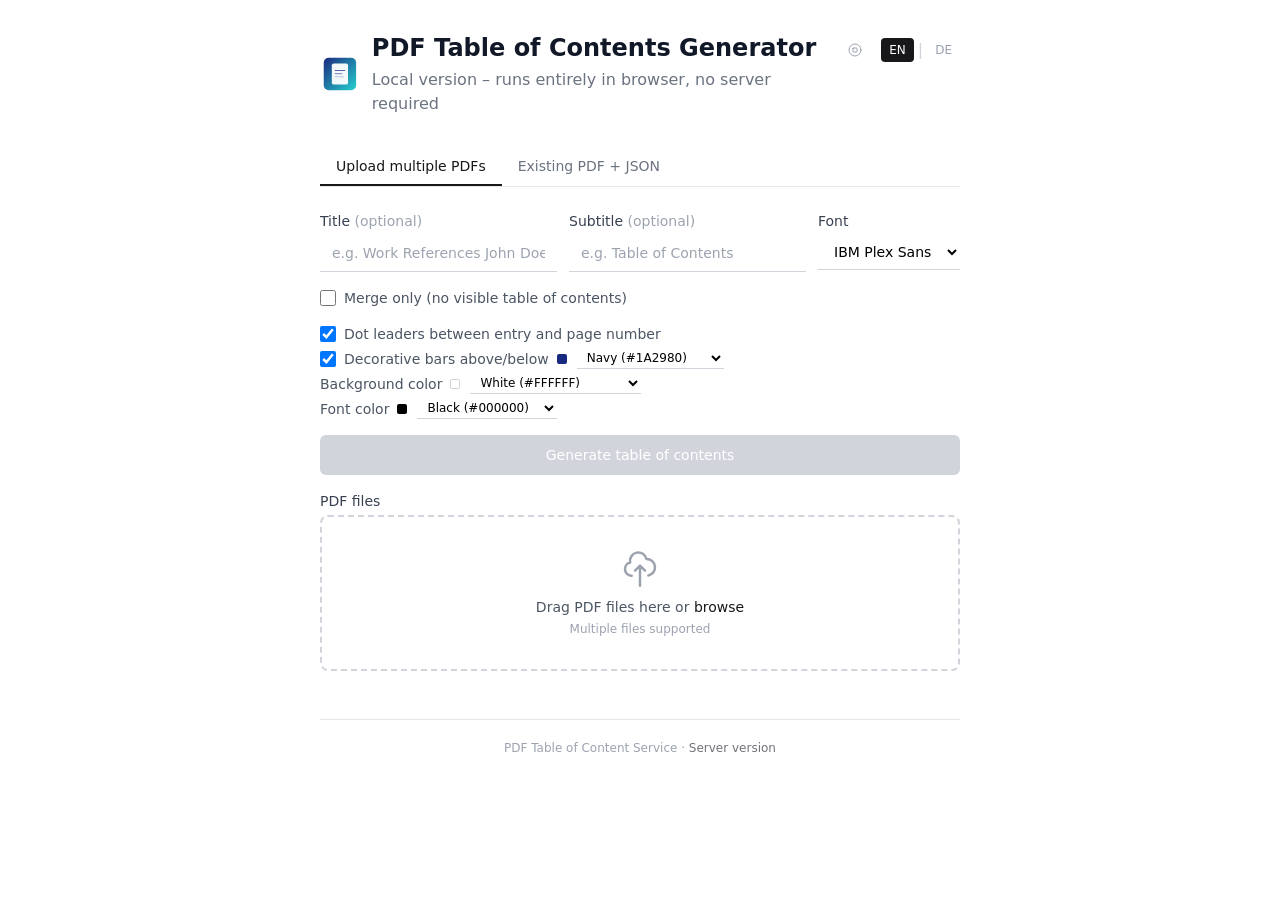
==== static/local.html @ e1a23276 "Initial commit: TOC Service Web service that generates clickable tables of contents for PDF collecti" ====
<!DOCTYPE html>
<html lang="en">
<head>
  <meta charset="UTF-8">
  <meta name="viewport" content="width=device-width, initial-scale=1.0">
  <title>PDF TOC Generator – Local</title>
  <link rel="icon" type="image/svg+xml" href="data:image/svg+xml,%3Csvg xmlns='http://www.w3.org/2000/svg' viewBox='0 0 512 512'%3E%3Cdefs%3E%3ClinearGradient id='bg' x1='0' y1='0' x2='1' y2='1'%3E%3Cstop offset='0' stop-color='%231A2980'/%3E%3Cstop offset='1' stop-color='%2326D0CE'/%3E%3C/linearGradient%3E%3C/defs%3E%3Crect x='48' y='48' width='416' height='416' rx='64' fill='url(%23bg)'/%3E%3Crect x='152' y='120' width='208' height='272' rx='24' fill='%23fff' opacity='.95'/%3E%3Crect x='188' y='204' width='136' height='14' rx='7' fill='%231A2980' opacity='.7'/%3E%3Crect x='188' y='244' width='100' height='14' rx='7' fill='%231A2980' opacity='.45'/%3E%3Crect x='188' y='284' width='120' height='14' rx='7' fill='%231A2980' opacity='.25'/%3E%3C/svg%3E">
  <script src="tailwindcss.js"></script>
  <script>
    tailwind.config = {
      safelist: [
        'bg-accent-600', 'text-accent-600', 'border-accent-600',
        'text-base-400', 'text-base-500', 'hover:text-base-600',
        'border-transparent',
      ],
      theme: {
        extend: {
          colors: {
            accent: {
              50:  'var(--c-accent-50)',
              100: 'var(--c-accent-100)',
              500: 'var(--c-accent-500)',
              600: 'var(--c-accent-600)',
              700: 'var(--c-accent-700)',
              800: 'var(--c-accent-800)',
            },
            base: {
              50:  'var(--c-base-50)',
              100: 'var(--c-base-100)',
              200: 'var(--c-base-200)',
              300: 'var(--c-base-300)',
              400: 'var(--c-base-400)',
              500: 'var(--c-base-500)',
              600: 'var(--c-base-600)',
              700: 'var(--c-base-700)',
              800: 'var(--c-base-800)',
              900: 'var(--c-base-900)',
            }
          }
        }
      }
    }
  </script>
  <style>
    :root {
      --c-accent-50:  #ecfdf5; --c-accent-100: #d1fae5;
      --c-accent-500: #10b981; --c-accent-600: #059669;
      --c-accent-700: #047857; --c-accent-800: #065f46;
      --c-base-50:  #fafafa; --c-base-100: #f4f4f5;
      --c-base-200: #e4e4e7; --c-base-300: #d4d4d8;
      --c-base-400: #a1a1aa; --c-base-500: #71717a;
      --c-base-600: #52525b; --c-base-700: #3f3f46;
      --c-base-800: #27272a; --c-base-900: #18181b;
    }
    .theme-mono {
      --c-accent-50:  #fafafa; --c-accent-100: #f4f4f5;
      --c-accent-500: #71717a; --c-accent-600: #18181b;
      --c-accent-700: #27272a; --c-accent-800: #18181b;
      --c-base-50:  #ffffff; --c-base-100: #fafafa;
      --c-base-200: #e5e7eb; --c-base-300: #d1d5db;
      --c-base-400: #9ca3af; --c-base-500: #6b7280;
      --c-base-600: #4b5563; --c-base-700: #374151;
      --c-base-800: #1f2937; --c-base-900: #111827;
    }
    html { overflow-y: scroll; }
    .drop-zone.drag-over { border-color: var(--c-accent-600); background-color: var(--c-accent-50); }
    .file-item { transition: background-color 0.15s; }
    .file-item.dragging { opacity: 0.4; }
    .file-item.drag-over-item { border-top: 2px solid var(--c-accent-600); }
    .drag-handle { cursor: grab; user-select: none; }
    .drag-handle:active { cursor: grabbing; }
    .sort-btn { transition: all 0.15s; }
    .color-preview { display: inline-block; width: 10px; height: 10px; border-radius: 2px; vertical-align: middle; margin-right: 4px; }
    .theme-mono input[type="text"], .theme-mono select {
      border-radius: 0 !important; border-top: none !important; border-left: none !important; border-right: none !important;
      border-bottom: 1px solid var(--c-base-300) !important; background: transparent !important;
    }
    .theme-mono input[type="text"]:focus, .theme-mono select:focus {
      border-bottom-color: var(--c-base-900) !important; box-shadow: none !important;
    }
  </style>
</head>
<body class="bg-base-50 min-h-screen">
  <div class="max-w-2xl mx-auto px-4 py-8">

    <!-- Header -->
    <div class="mb-8 flex justify-between items-start">
      <div class="flex items-center gap-3">
        <svg xmlns="http://www.w3.org/2000/svg" viewBox="0 0 512 512" class="h-10 w-10" role="img" aria-label="PDF TOC icon">
          <defs><linearGradient id="bg" x1="0" y1="0" x2="1" y2="1"><stop offset="0" stop-color="#1A2980"/><stop offset="1" stop-color="#26D0CE"/></linearGradient></defs>
          <rect x="48" y="48" width="416" height="416" rx="64" fill="url(#bg)"/>
          <rect x="152" y="120" width="208" height="272" rx="24" fill="#ffffff" opacity="0.95"/>
          <rect x="188" y="204" width="136" height="14" rx="7" fill="#1A2980" opacity="0.7"/>
          <rect x="188" y="244" width="100" height="14" rx="7" fill="#1A2980" opacity="0.45"/>
          <rect x="188" y="284" width="120" height="14" rx="7" fill="#1A2980" opacity="0.25"/>
        </svg>
        <div>
          <h1 class="text-2xl font-bold text-base-900" data-i18n="title"></h1>
          <p class="text-base-500 mt-1" data-i18n="localModeSubtitle"></p>
        </div>
      </div>
      <div class="flex items-center gap-3 mt-1">
        <button onclick="toggleTheme()" id="theme-toggle"
          class="p-1.5 rounded-md text-base-400 hover:text-base-600 hover:bg-base-100 transition-colors" title="Toggle theme">
          <svg id="theme-icon-emerald" class="h-4 w-4" fill="none" stroke="currentColor" viewBox="0 0 24 24" stroke-width="1.5">
            <path stroke-linecap="round" stroke-linejoin="round" d="M9.53 16.122a3 3 0 0 0-5.78 1.128 2.25 2.25 0 0 1-2.4 2.245 4.5 4.5 0 0 0 8.4-2.245c0-.399-.078-.78-.22-1.128Zm0 0a15.998 15.998 0 0 0 3.388-1.62m-5.043-.025a15.994 15.994 0 0 1 1.622-3.395m3.42 3.42a15.995 15.995 0 0 0 4.764-4.648l3.876-5.814a1.151 1.151 0 0 0-1.597-1.597L14.146 6.32a15.996 15.996 0 0 0-4.649 4.763m3.42 3.42a6.776 6.776 0 0 0-3.42-3.42"/>
          </svg>
          <svg id="theme-icon-mono" class="h-4 w-4 hidden" fill="none" stroke="currentColor" viewBox="0 0 24 24" stroke-width="1.5">
            <path stroke-linecap="round" stroke-linejoin="round" d="M21 12a9 9 0 1 1-18 0 9 9 0 0 1 18 0Z"/>
            <path stroke-linecap="round" stroke-linejoin="round" d="M9 9.563C9 9.252 9.252 9 9.563 9h4.874c.311 0 .563.252.563.563v4.874c0 .311-.252.563-.563.563H9.564A.562.562 0 0 1 9 14.437V9.564Z"/>
          </svg>
        </button>
        <div class="flex items-center gap-1">
          <button onclick="setLang('en')" id="lang-en" class="px-2 py-1 text-xs font-medium rounded transition-colors">EN</button>
          <span class="text-base-300">|</span>
          <button onclick="setLang('de')" id="lang-de" class="px-2 py-1 text-xs font-medium rounded transition-colors">DE</button>
        </div>
      </div>
    </div>

    <!-- Status / Result Area -->
    <div id="result-area" class="hidden mb-6">
      <div id="status-processing" class="hidden flex items-center gap-3 p-4 bg-accent-50 rounded-lg">
        <svg class="animate-spin h-5 w-5 text-accent-600" fill="none" viewBox="0 0 24 24">
          <circle class="opacity-25" cx="12" cy="12" r="10" stroke="currentColor" stroke-width="4"/>
          <path class="opacity-75" fill="currentColor" d="M4 12a8 8 0 018-8V0C5.373 0 0 5.373 0 12h4zm2 5.291A7.962 7.962 0 014 12H0c0 3.042 1.135 5.824 3 7.938l3-2.647z"/>
        </svg>
        <span class="text-sm text-accent-700" id="processing-text" data-i18n="statusProcessing"></span>
      </div>
      <div id="status-success" class="hidden p-4 bg-accent-50 rounded-lg">
        <div class="flex items-center gap-3">
          <svg class="h-5 w-5 text-accent-600" fill="none" stroke="currentColor" viewBox="0 0 24 24">
            <path stroke-linecap="round" stroke-linejoin="round" stroke-width="2" d="M5 13l4 4L19 7"/>
          </svg>
          <span id="success-text" class="text-sm text-accent-700"></span>
        </div>
        <a id="download-link" href="#" download
          class="mt-3 inline-flex items-center gap-2 px-4 py-2 bg-accent-600 text-white text-sm font-medium rounded-md hover:bg-accent-700 transition-colors">
          <svg class="h-4 w-4" fill="none" stroke="currentColor" viewBox="0 0 24 24">
            <path stroke-linecap="round" stroke-linejoin="round" stroke-width="2" d="M12 10v6m0 0l-3-3m3 3l3-3m2 8H7a2 2 0 01-2-2V5a2 2 0 012-2h5.586a1 1 0 01.707.293l5.414 5.414a1 1 0 01.293.707V19a2 2 0 01-2 2z"/>
          </svg>
          <span id="download-filename"></span>
        </a>
      </div>
      <div id="status-error" class="hidden p-4 bg-red-50 rounded-lg">
        <div class="flex items-center gap-3">
          <svg class="h-5 w-5 text-red-600" fill="none" stroke="currentColor" viewBox="0 0 24 24">
            <path stroke-linecap="round" stroke-linejoin="round" stroke-width="2" d="M6 18L18 6M6 6l12 12"/>
          </svg>
          <span id="error-text" class="text-sm text-red-700"></span>
        </div>
      </div>
    </div>

    <!-- Tabs -->
    <div class="flex border-b border-base-200 mb-6">
      <button id="tab-a" onclick="switchTab('a')"
        class="px-4 py-2 text-sm font-medium border-b-2 border-accent-600 text-accent-600"
        data-i18n="tabA"></button>
      <button id="tab-b" onclick="switchTab('b')"
        class="px-4 py-2 text-sm font-medium border-b-2 border-transparent text-base-500 hover:text-base-700"
        data-i18n="tabB"></button>
    </div>

    <!-- Modus A Panel -->
    <div id="panel-a">
      <div class="space-y-4">
        <div class="grid grid-cols-[1fr_1fr_auto] gap-3">
          <div>
            <label for="title-a" class="block text-sm font-medium text-base-700 mb-1">
              <span data-i18n="labelTitle"></span> <span class="text-base-400" data-i18n="labelOptional"></span>
            </label>
            <input type="text" id="title-a" data-i18n-placeholder="placeholderTitleA"
              class="w-full px-3 py-2 border border-base-300 rounded-md text-sm focus:ring-2 focus:ring-accent-500 focus:border-accent-500">
          </div>
          <div>
            <label for="subtitle-a" class="block text-sm font-medium text-base-700 mb-1">
              <span data-i18n="labelSubtitle"></span> <span class="text-base-400" data-i18n="labelOptional"></span>
            </label>
            <input type="text" id="subtitle-a" data-i18n-placeholder="placeholderSubtitle"
              class="w-full px-3 py-2 border border-base-300 rounded-md text-sm focus:ring-2 focus:ring-accent-500 focus:border-accent-500">
          </div>
          <div>
            <label for="font-a" class="block text-sm font-medium text-base-700 mb-1" data-i18n="labelFont"></label>
            <select id="font-a"
              class="w-full px-3 py-2 border border-base-300 rounded-md text-sm focus:ring-2 focus:ring-accent-500 focus:border-accent-500 bg-white">
              <option value="IBM Plex Sans">IBM Plex Sans</option>
              <option value="Inter">Inter</option>
              <option value="Roboto">Roboto</option>
            </select>
          </div>
        </div>

        <div class="flex flex-col gap-1 -mt-2">
          <label class="flex items-center gap-2 cursor-pointer select-none">
            <input type="checkbox" id="merge-only-a"
              class="h-4 w-4 rounded border-base-300 text-accent-600 focus:ring-accent-500"
              onchange="toggleMergeOnly()">
            <span class="text-sm text-base-600" data-i18n="labelMergeOnly"></span>
          </label>
        </div>

        <div id="toc-options-a" class="flex flex-col gap-1 -mt-2">
          <label class="flex items-center gap-2 cursor-pointer select-none">
            <input type="checkbox" id="dots-a" checked class="h-4 w-4 rounded border-base-300 text-accent-600 focus:ring-accent-500">
            <span class="text-sm text-base-600" data-i18n="labelDotLeaders"></span>
          </label>
          <div class="flex items-center gap-2">
            <label class="flex items-center gap-2 cursor-pointer select-none">
              <input type="checkbox" id="lines-a" checked class="h-4 w-4 rounded border-base-300 text-accent-600 focus:ring-accent-500" onchange="toggleColorPicker('a')">
              <span class="text-sm text-base-600" data-i18n="labelShowLines"></span>
            </label>
            <span id="color-picker-a" class="inline-flex items-center gap-1.5">
              <span id="color-dot-a" class="color-preview" style="background:#1A2980"></span>
              <select id="color-select-a" onchange="onColorSelectChange('a')" class="px-1.5 py-0.5 border border-base-300 rounded text-xs focus:ring-2 focus:ring-accent-500 focus:border-accent-500 bg-white"></select>
              <input type="text" id="color-custom-a" maxlength="7" placeholder="#FF5500" class="hidden w-20 px-2 py-0.5 border border-base-300 rounded text-xs font-mono focus:ring-2 focus:ring-accent-500 focus:border-accent-500" oninput="onCustomColorInput('a')">
            </span>
          </div>
          <div class="flex items-center gap-2">
            <span class="text-sm text-base-600" data-i18n="labelBgColor"></span>
            <span class="inline-flex items-center gap-1.5">
              <span id="bg-dot-a" class="color-preview" style="background:#FFFFFF; border: 1px solid #d4d4d8"></span>
              <select id="bg-select-a" onchange="onBgColorSelectChange('a')" class="px-1.5 py-0.5 border border-base-300 rounded text-xs focus:ring-2 focus:ring-accent-500 focus:border-accent-500 bg-white"></select>
              <input type="text" id="bg-custom-a" maxlength="7" placeholder="#F3F4F6" class="hidden w-20 px-2 py-0.5 border border-base-300 rounded text-xs font-mono focus:ring-2 focus:ring-accent-500 focus:border-accent-500" oninput="onBgCustomColorInput('a')">
            </span>
          </div>
          <div class="flex items-center gap-2">
            <span class="text-sm text-base-600" data-i18n="labelFontColor"></span>
            <span class="inline-flex items-center gap-1.5">
              <span id="fc-dot-a" class="color-preview" style="background:#000000"></span>
              <select id="fc-select-a" onchange="onFontColorSelectChange('a')" class="px-1.5 py-0.5 border border-base-300 rounded text-xs focus:ring-2 focus:ring-accent-500 focus:border-accent-500 bg-white"></select>
              <input type="text" id="fc-custom-a" maxlength="7" placeholder="#333333" class="hidden w-20 px-2 py-0.5 border border-base-300 rounded text-xs font-mono focus:ring-2 focus:ring-accent-500 focus:border-accent-500" oninput="onFontColorCustomInput('a')">
            </span>
          </div>
        </div>

        <button id="btn-generate-a" onclick="generateA()" disabled
          class="w-full py-2.5 px-4 bg-accent-600 text-white text-sm font-medium rounded-md hover:bg-accent-700 disabled:bg-base-300 disabled:cursor-not-allowed transition-colors"
          data-i18n="btnGenerate"></button>

        <div>
          <label class="block text-sm font-medium text-base-700 mb-1" data-i18n="labelPdfFiles"></label>
          <div id="dropzone-a"
            class="drop-zone border-2 border-dashed border-base-300 rounded-lg p-8 text-center cursor-pointer hover:border-base-400 transition-colors"
            onclick="document.getElementById('fileinput-a').click()">
            <svg class="mx-auto h-10 w-10 text-base-400 mb-2" fill="none" stroke="currentColor" viewBox="0 0 24 24">
              <path stroke-linecap="round" stroke-linejoin="round" stroke-width="1.5" d="M7 16a4 4 0 01-.88-7.903A5 5 0 1115.9 6L16 6a5 5 0 011 9.9M15 13l-3-3m0 0l-3 3m3-3v12"/>
            </svg>
            <p class="text-sm text-base-600" data-i18n-html="dropzoneText"></p>
            <p class="text-xs text-base-400 mt-1" data-i18n="dropzoneHint"></p>
          </div>
          <input type="file" id="fileinput-a" multiple accept=".pdf" class="hidden" onchange="handleFilesA(this.files)">
        </div>

        <div id="filelist-a" class="hidden">
          <div class="flex justify-between items-center mb-1">
            <span class="text-sm font-medium text-base-700" data-i18n="selectedFiles"></span>
            <div class="flex items-center gap-2">
              <span class="text-xs text-base-400" data-i18n="sortLabel"></span>
              <button onclick="sortFilesA('az')" class="sort-btn px-2 py-0.5 text-xs rounded border border-base-300 text-base-600 hover:bg-base-100 hover:border-base-400" data-i18n="sortAZ"></button>
              <button onclick="sortFilesA('za')" class="sort-btn px-2 py-0.5 text-xs rounded border border-base-300 text-base-600 hover:bg-base-100 hover:border-base-400" data-i18n="sortZA"></button>
              <span class="text-base-200">|</span>
              <button onclick="clearFilesA()" class="text-xs text-red-500 hover:text-red-700" data-i18n="removeAll"></button>
            </div>
          </div>
          <ul id="files-a" class="space-y-1"></ul>
          <p class="text-xs text-base-400 mt-1.5" id="drag-hint"></p>
        </div>
      </div>
    </div>

    <!-- Modus B Panel -->
    <div id="panel-b" class="hidden">
      <div class="space-y-4">
        <div class="grid grid-cols-[1fr_1fr_auto] gap-3">
          <div>
            <label for="title-b" class="block text-sm font-medium text-base-700 mb-1">
              <span data-i18n="labelTitle"></span> <span class="text-base-400" data-i18n="labelOptional"></span>
            </label>
            <input type="text" id="title-b" data-i18n-placeholder="placeholderTitleB"
              class="w-full px-3 py-2 border border-base-300 rounded-md text-sm focus:ring-2 focus:ring-accent-500 focus:border-accent-500">
          </div>
          <div>
            <label for="subtitle-b" class="block text-sm font-medium text-base-700 mb-1">
              <span data-i18n="labelSubtitle"></span> <span class="text-base-400" data-i18n="labelOptional"></span>
            </label>
            <input type="text" id="subtitle-b" data-i18n-placeholder="placeholderSubtitle"
              class="w-full px-3 py-2 border border-base-300 rounded-md text-sm focus:ring-2 focus:ring-accent-500 focus:border-accent-500">
          </div>
          <div>
            <label for="font-b" class="block text-sm font-medium text-base-700 mb-1" data-i18n="labelFont"></label>
            <select id="font-b"
              class="w-full px-3 py-2 border border-base-300 rounded-md text-sm focus:ring-2 focus:ring-accent-500 focus:border-accent-500 bg-white">
              <option value="IBM Plex Sans">IBM Plex Sans</option>
              <option value="Inter">Inter</option>
              <option value="Roboto">Roboto</option>
            </select>
          </div>
        </div>

        <div class="flex flex-col gap-1 -mt-2">
          <label class="flex items-center gap-2 cursor-pointer select-none">
            <input type="checkbox" id="dots-b" checked class="h-4 w-4 rounded border-base-300 text-accent-600 focus:ring-accent-500">
            <span class="text-sm text-base-600" data-i18n="labelDotLeaders"></span>
          </label>
          <div class="flex items-center gap-2">
            <label class="flex items-center gap-2 cursor-pointer select-none">
              <input type="checkbox" id="lines-b" checked class="h-4 w-4 rounded border-base-300 text-accent-600 focus:ring-accent-500" onchange="toggleColorPicker('b')">
              <span class="text-sm text-base-600" data-i18n="labelShowLines"></span>
            </label>
            <span id="color-picker-b" class="inline-flex items-center gap-1.5">
              <span id="color-dot-b" class="color-preview" style="background:#1A2980"></span>
              <select id="color-select-b" onchange="onColorSelectChange('b')" class="px-1.5 py-0.5 border border-base-300 rounded text-xs focus:ring-2 focus:ring-accent-500 focus:border-accent-500 bg-white"></select>
              <input type="text" id="color-custom-b" maxlength="7" placeholder="#FF5500" class="hidden w-20 px-2 py-0.5 border border-base-300 rounded text-xs font-mono focus:ring-2 focus:ring-accent-500 focus:border-accent-500" oninput="onCustomColorInput('b')">
            </span>
          </div>
          <div class="flex items-center gap-2">
            <span class="text-sm text-base-600" data-i18n="labelBgColor"></span>
            <span class="inline-flex items-center gap-1.5">
              <span id="bg-dot-b" class="color-preview" style="background:#FFFFFF; border: 1px solid #d4d4d8"></span>
              <select id="bg-select-b" onchange="onBgColorSelectChange('b')" class="px-1.5 py-0.5 border border-base-300 rounded text-xs focus:ring-2 focus:ring-accent-500 focus:border-accent-500 bg-white"></select>
              <input type="text" id="bg-custom-b" maxlength="7" placeholder="#F3F4F6" class="hidden w-20 px-2 py-0.5 border border-base-300 rounded text-xs font-mono focus:ring-2 focus:ring-accent-500 focus:border-accent-500" oninput="onBgCustomColorInput('b')">
            </span>
          </div>
          <div class="flex items-center gap-2">
            <span class="text-sm text-base-600" data-i18n="labelFontColor"></span>
            <span class="inline-flex items-center gap-1.5">
              <span id="fc-dot-b" class="color-preview" style="background:#000000"></span>
              <select id="fc-select-b" onchange="onFontColorSelectChange('b')" class="px-1.5 py-0.5 border border-base-300 rounded text-xs focus:ring-2 focus:ring-accent-500 focus:border-accent-500 bg-white"></select>
              <input type="text" id="fc-custom-b" maxlength="7" placeholder="#333333" class="hidden w-20 px-2 py-0.5 border border-base-300 rounded text-xs font-mono focus:ring-2 focus:ring-accent-500 focus:border-accent-500" oninput="onFontColorCustomInput('b')">
            </span>
          </div>
        </div>

        <div>
          <label class="block text-sm font-medium text-base-700 mb-1" data-i18n="labelPdfFile"></label>
          <div class="flex items-center gap-2">
            <input type="file" id="fileinput-pdf" accept=".pdf"
              class="block w-full text-sm text-base-500 file:mr-3 file:py-2 file:px-4 file:rounded-md file:border-0 file:text-sm file:font-medium file:bg-accent-50 file:text-accent-700 hover:file:bg-accent-100">
          </div>
          <p class="text-xs text-base-400 mt-1" data-i18n="pdfHint"></p>
        </div>

        <div>
          <label class="block text-sm font-medium text-base-700 mb-1" data-i18n="labelJsonFile"></label>
          <div class="flex items-center gap-2">
            <input type="file" id="fileinput-json" accept=".json"
              class="block w-full text-sm text-base-500 file:mr-3 file:py-2 file:px-4 file:rounded-md file:border-0 file:text-sm file:font-medium file:bg-accent-50 file:text-accent-700 hover:file:bg-accent-100">
          </div>
          <p class="text-xs text-base-400 mt-1">Format: [{"title": "...", "page": 1}, ...]</p>
        </div>

        <button id="btn-generate-b" onclick="generateB()"
          class="w-full py-2.5 px-4 bg-accent-600 text-white text-sm font-medium rounded-md hover:bg-accent-700 disabled:bg-base-300 disabled:cursor-not-allowed transition-colors"
          data-i18n="btnGenerate"></button>
      </div>
    </div>

    <!-- Footer -->
    <div class="mt-12 pt-4 border-t border-base-200 text-center text-xs text-base-400">
      <p class="mt-1">PDF Table of Content Service · <a href="index.html" class="text-accent-500 hover:text-accent-700 transition-colors" data-i18n="serverVersionLink"></a></p>
    </div>
  </div>

  <script src="fontkit.umd.min.js"></script>
  <script src="pdf-lib.min.js"></script>
  <script>
  // ══════════════════════════════════════════════════════════════════
  // i18n
  // ══════════════════════════════════════════════════════════════════

  const i18n = {
    de: {
      title: 'PDF Inhaltsverzeichnis Generator',
      localModeSubtitle: 'Lokale Version \u2013 l\u00e4uft komplett im Browser, kein Server n\u00f6tig',
      tabA: 'Mehrere PDFs hochladen',
      tabB: 'Bestehendes PDF + JSON',
      labelTitle: 'Titel',
      labelSubtitle: 'Untertitel',
      labelFont: 'Schrift',
      labelDotLeaders: 'Punkte zwischen Eintrag und Seitenzahl',
      labelShowLines: 'Dekorative Balken ober-/unterhalb',
      colorCustom: 'Eigene...',
      labelBgColor: 'Hintergrundfarbe',
      bgColorCustom: 'Eigene...',
      labelFontColor: 'Schriftfarbe',
      fontColorCustom: 'Eigene...',
      labelOptional: '(optional)',
      placeholderTitleA: 'z.B. Arbeitszeugnisse Christoph Graf',
      placeholderTitleB: 'z.B. Aus- und Weiterbildungen',
      placeholderSubtitle: 'z.B. Inhaltsverzeichnis',
      labelPdfFiles: 'PDF-Dateien',
      labelPdfFile: 'PDF-Datei',
      labelJsonFile: 'JSON-Datei',
      dropzoneText: 'PDF-Dateien hierher ziehen oder <span class="text-accent-600 font-medium">durchsuchen</span>',
      dropzoneHint: 'Mehrere Dateien m\u00f6glich',
      selectedFiles: 'Ausgew\u00e4hlte Dateien',
      removeAll: 'Alle entfernen',
      btnGenerate: 'Inhaltsverzeichnis generieren',
      btnGenerating: 'Wird generiert...',
      statusProcessing: 'PDF wird generiert...',
      statusSuccess: 'PDF erfolgreich generiert',
      errorUnknown: 'Unbekannter Fehler',
      errorSelectBoth: 'Bitte PDF- und JSON-Datei ausw\u00e4hlen.',
      pdfHint: 'Zusammengef\u00fcgtes PDF mit den Dokumenten',
      sortAZ: 'A \u2192 Z',
      sortZA: 'Z \u2192 A',
      sortLabel: 'Sortierung:',
      fallbackFilename: 'inhaltsverzeichnis.pdf',
      labelMergeOnly: 'Nur zusammenf\u00fchren (kein sichtbares Inhaltsverzeichnis)',
      btnMergeOnly: 'PDFs zusammenf\u00fchren',
      serverVersionLink: 'Server-Version',
      fontLoading: 'Schriftart wird geladen...',
      fontLoadError: 'Schriftart konnte nicht geladen werden, verwende Helvetica.',
      defaultTocLabel: 'Inhaltsverzeichnis',
      errorCorruptPdf: 'PDF konnte nicht gelesen werden (besch\u00e4digt oder verschl\u00fcsselt)',
      errorInvalidJson: 'Ung\u00fcltiges JSON',
      errorNoPdfs: 'Keine PDF-Dateien ausgew\u00e4hlt.',
      warnLargeFiles: 'Warnung: Die Gesamtgr\u00f6\u00dfe \u00fcberschreitet 200 MB. Die Verarbeitung kann langsam sein.',
    },
    en: {
      title: 'PDF Table of Contents Generator',
      localModeSubtitle: 'Local version \u2013 runs entirely in browser, no server required',
      tabA: 'Upload multiple PDFs',
      tabB: 'Existing PDF + JSON',
      labelTitle: 'Title',
      labelSubtitle: 'Subtitle',
      labelFont: 'Font',
      labelDotLeaders: 'Dot leaders between entry and page number',
      labelShowLines: 'Decorative bars above/below',
      colorCustom: 'Custom...',
      labelBgColor: 'Background color',
      bgColorCustom: 'Custom...',
      labelFontColor: 'Font color',
      fontColorCustom: 'Custom...',
      labelOptional: '(optional)',
      placeholderTitleA: 'e.g. Work References John Doe',
      placeholderTitleB: 'e.g. Education & Training',
      placeholderSubtitle: 'e.g. Table of Contents',
      labelPdfFiles: 'PDF files',
      labelPdfFile: 'PDF file',
      labelJsonFile: 'JSON file',
      dropzoneText: 'Drag PDF files here or <span class="text-accent-600 font-medium">browse</span>',
      dropzoneHint: 'Multiple files supported',
      selectedFiles: 'Selected files',
      removeAll: 'Remove all',
      btnGenerate: 'Generate table of contents',
      btnGenerating: 'Generating...',
      statusProcessing: 'Generating PDF...',
      statusSuccess: 'PDF generated successfully',
      errorUnknown: 'Unknown error',
      errorSelectBoth: 'Please select both a PDF and a JSON file.',
      pdfHint: 'Merged PDF containing the documents',
      sortAZ: 'A \u2192 Z',
      sortZA: 'Z \u2192 A',
      sortLabel: 'Sort:',
      fallbackFilename: 'table_of_contents.pdf',
      labelMergeOnly: 'Merge only (no visible table of contents)',
      btnMergeOnly: 'Merge PDFs',
      serverVersionLink: 'Server version',
      fontLoading: 'Loading font...',
      fontLoadError: 'Could not load font, using Helvetica fallback.',
      defaultTocLabel: 'Table of Contents',
      errorCorruptPdf: 'Could not read PDF (corrupt or encrypted)',
      errorInvalidJson: 'Invalid JSON',
      errorNoPdfs: 'No PDF files selected.',
      warnLargeFiles: 'Warning: Total size exceeds 200 MB. Processing may be slow.',
    },
  };

  let currentLang = localStorage.getItem('toc-lang') || 'en';

  function t(key) { return i18n[currentLang]?.[key] || i18n.en[key] || key; }

  function setLang(lang) {
    currentLang = lang;
    localStorage.setItem('toc-lang', lang);
    document.documentElement.lang = lang;
    applyTranslations();
    updateLangButtons();
    if (selectedFilesA.length > 0) renderFileListA();
    ['a', 'b'].forEach(tab => {
      const cs = document.getElementById(`color-select-${tab}`).querySelector('option[value="_custom"]');
      if (cs) cs.textContent = t('colorCustom');
      const bs = document.getElementById(`bg-select-${tab}`).querySelector('option[value="_custom"]');
      if (bs) bs.textContent = t('bgColorCustom');
      const fs = document.getElementById(`fc-select-${tab}`).querySelector('option[value="_custom"]');
      if (fs) fs.textContent = t('fontColorCustom');
    });
  }

  function applyTranslations() {
    document.querySelectorAll('[data-i18n]').forEach(el => { const k = el.getAttribute('data-i18n'); if (k) el.textContent = t(k); });
    document.querySelectorAll('[data-i18n-html]').forEach(el => { const k = el.getAttribute('data-i18n-html'); if (k) el.innerHTML = t(k); });
    document.querySelectorAll('[data-i18n-placeholder]').forEach(el => { const k = el.getAttribute('data-i18n-placeholder'); if (k) el.placeholder = t(k); });
    document.title = t('title') + ' \u2013 Local';
  }

  function updateLangButtons() {
    const btnDe = document.getElementById('lang-de'), btnEn = document.getElementById('lang-en');
    if (currentLang === 'de') {
      btnDe.classList.add('bg-accent-600', 'text-white'); btnDe.classList.remove('text-base-400', 'hover:text-base-600');
      btnEn.classList.remove('bg-accent-600', 'text-white'); btnEn.classList.add('text-base-400', 'hover:text-base-600');
    } else {
      btnEn.classList.add('bg-accent-600', 'text-white'); btnEn.classList.remove('text-base-400', 'hover:text-base-600');
      btnDe.classList.remove('bg-accent-600', 'text-white'); btnDe.classList.add('text-base-400', 'hover:text-base-600');
    }
  }

  // ══════════════════════════════════════════════════════════════════
  // State
  // ══════════════════════════════════════════════════════════════════

  let selectedFilesA = [];

  // ══════════════════════════════════════════════════════════════════
  // Color pickers (line / bg / font) — identical logic for both tabs
  // ══════════════════════════════════════════════════════════════════

  const PRESET_COLORS = [
    ['#1A2980','Navy'],['#000000','Black'],['#FFFFFF','White'],['#2563EB','Blue'],
    ['#0891B2','Teal'],['#059669','Green'],['#65A30D','Lime'],['#CA8A04','Gold'],
    ['#EA580C','Orange'],['#DC2626','Red'],['#9333EA','Purple'],['#E84466','Pink'],['#4B5563','Gray'],
  ];
  const DEFAULT_COLOR = '#1A2980';
  const selectedColors = { a: DEFAULT_COLOR, b: DEFAULT_COLOR };

  const BG_PRESET_COLORS = [
    ['#FFFFFF','White'],['#000000','Black'],['#F3F4F6','Light Gray'],['#FFFBEB','Cream'],
    ['#EFF6FF','Light Blue'],['#F0FDF4','Light Green'],['#FDF2F8','Light Pink'],
    ['#F5F3FF','Light Purple'],['#ECFDF5','Mint'],
  ];
  const DEFAULT_BG_COLOR = '#FFFFFF';
  const selectedBgColors = { a: DEFAULT_BG_COLOR, b: DEFAULT_BG_COLOR };

  const FONT_COLOR_PRESETS = [
    ['#000000','Black'],['#FFFFFF','White'],['#1A2980','Navy'],['#2563EB','Blue'],
    ['#0891B2','Teal'],['#059669','Green'],['#DC2626','Red'],['#9333EA','Purple'],['#4B5563','Gray'],
  ];
  const DEFAULT_FONT_COLOR = '#000000';
  const selectedFontColors = { a: DEFAULT_FONT_COLOR, b: DEFAULT_FONT_COLOR };

  function initColorDropdown(tab) {
    const s = document.getElementById(`color-select-${tab}`); s.innerHTML = '';
    for (const [hex, name] of PRESET_COLORS) { const o = document.createElement('option'); o.value = hex; o.textContent = `${name} (${hex})`; if (hex === DEFAULT_COLOR) o.selected = true; s.appendChild(o); }
    const c = document.createElement('option'); c.value = '_custom'; c.textContent = t('colorCustom'); s.appendChild(c);
  }
  function onColorSelectChange(tab) {
    const s = document.getElementById(`color-select-${tab}`), ci = document.getElementById(`color-custom-${tab}`), d = document.getElementById(`color-dot-${tab}`);
    if (s.value === '_custom') { ci.classList.remove('hidden'); ci.focus(); } else { ci.classList.add('hidden'); ci.value = ''; selectedColors[tab] = s.value; d.style.backgroundColor = s.value; }
  }
  function onCustomColorInput(tab) {
    let v = document.getElementById(`color-custom-${tab}`).value.trim(); if (!v.startsWith('#')) v = '#' + v;
    if (/^#[0-9A-Fa-f]{6}$/.test(v)) { selectedColors[tab] = v.toUpperCase(); document.getElementById(`color-dot-${tab}`).style.backgroundColor = v; }
  }
  function getSelectedColor(tab) { return selectedColors[tab]; }

  function initBgColorDropdown(tab) {
    const s = document.getElementById(`bg-select-${tab}`); s.innerHTML = '';
    for (const [hex, name] of BG_PRESET_COLORS) { const o = document.createElement('option'); o.value = hex; o.textContent = `${name} (${hex})`; if (hex === DEFAULT_BG_COLOR) o.selected = true; s.appendChild(o); }
    const c = document.createElement('option'); c.value = '_custom'; c.textContent = t('bgColorCustom'); s.appendChild(c);
  }
  function onBgColorSelectChange(tab) {
    const s = document.getElementById(`bg-select-${tab}`), ci = document.getElementById(`bg-custom-${tab}`), d = document.getElementById(`bg-dot-${tab}`);
    if (s.value === '_custom') { ci.classList.remove('hidden'); ci.focus(); } else { ci.classList.add('hidden'); ci.value = ''; selectedBgColors[tab] = s.value; d.style.backgroundColor = s.value; }
  }
  function onBgCustomColorInput(tab) {
    let v = document.getElementById(`bg-custom-${tab}`).value.trim(); if (!v.startsWith('#')) v = '#' + v;
    if (/^#[0-9A-Fa-f]{6}$/.test(v)) { selectedBgColors[tab] = v.toUpperCase(); document.getElementById(`bg-dot-${tab}`).style.backgroundColor = v; }
  }
  function getSelectedBgColor(tab) { return selectedBgColors[tab]; }

  function initFontColorDropdown(tab) {
    const s = document.getElementById(`fc-select-${tab}`); s.innerHTML = '';
    for (const [hex, name] of FONT_COLOR_PRESETS) { const o = document.createElement('option'); o.value = hex; o.textContent = `${name} (${hex})`; if (hex === DEFAULT_FONT_COLOR) o.selected = true; s.appendChild(o); }
    const c = document.createElement('option'); c.value = '_custom'; c.textContent = t('fontColorCustom'); s.appendChild(c);
  }
  function onFontColorSelectChange(tab) {
    const s = document.getElementById(`fc-select-${tab}`), ci = document.getElementById(`fc-custom-${tab}`), d = document.getElementById(`fc-dot-${tab}`);
    if (s.value === '_custom') { ci.classList.remove('hidden'); ci.focus(); } else { ci.classList.add('hidden'); ci.value = ''; selectedFontColors[tab] = s.value; d.style.backgroundColor = s.value; }
  }
  function onFontColorCustomInput(tab) {
    let v = document.getElementById(`fc-custom-${tab}`).value.trim(); if (!v.startsWith('#')) v = '#' + v;
    if (/^#[0-9A-Fa-f]{6}$/.test(v)) { selectedFontColors[tab] = v.toUpperCase(); document.getElementById(`fc-dot-${tab}`).style.backgroundColor = v; }
  }
  function getSelectedFontColor(tab) { return selectedFontColors[tab]; }

  function toggleMergeOnly() {
    const checked = document.getElementById('merge-only-a').checked;
    const opts = document.getElementById('toc-options-a'), btn = document.getElementById('btn-generate-a');
    if (checked) { opts.classList.add('opacity-40', 'pointer-events-none'); btn.textContent = t('btnMergeOnly'); }
    else { opts.classList.remove('opacity-40', 'pointer-events-none'); btn.textContent = t('btnGenerate'); }
  }
  function toggleColorPicker(tab) {
    const checked = document.getElementById(`lines-${tab}`).checked;
    document.getElementById(`color-picker-${tab}`).classList.toggle('hidden', !checked);
  }

  // ══════════════════════════════════════════════════════════════════
  // Tab Switching
  // ══════════════════════════════════════════════════════════════════

  function switchTab(tab) {
    const tA = document.getElementById('tab-a'), tB = document.getElementById('tab-b');
    const pA = document.getElementById('panel-a'), pB = document.getElementById('panel-b');
    if (tab === 'a') {
      tA.classList.add('border-accent-600','text-accent-600'); tA.classList.remove('border-transparent','text-base-500');
      tB.classList.remove('border-accent-600','text-accent-600'); tB.classList.add('border-transparent','text-base-500');
      pA.classList.remove('hidden'); pB.classList.add('hidden');
    } else {
      tB.classList.add('border-accent-600','text-accent-600'); tB.classList.remove('border-transparent','text-base-500');
      tA.classList.remove('border-accent-600','text-accent-600'); tA.classList.add('border-transparent','text-base-500');
      pB.classList.remove('hidden'); pA.classList.add('hidden');
    }
    hideResult();
  }

  // ══════════════════════════════════════════════════════════════════
  // Drag & Drop + File List (Mode A)
  // ══════════════════════════════════════════════════════════════════

  const dropzone = document.getElementById('dropzone-a');
  dropzone.addEventListener('dragover', e => { e.preventDefault(); dropzone.classList.add('drag-over'); });
  dropzone.addEventListener('dragleave', () => dropzone.classList.remove('drag-over'));
  dropzone.addEventListener('drop', e => {
    e.preventDefault(); dropzone.classList.remove('drag-over');
    const files = Array.from(e.dataTransfer.files).filter(f => f.name.toLowerCase().endsWith('.pdf'));
    if (files.length > 0) addFilesA(files);
  });

  function handleFilesA(fileList) { addFilesA(Array.from(fileList).filter(f => f.name.toLowerCase().endsWith('.pdf'))); }
  function addFilesA(files) { selectedFilesA = [...selectedFilesA, ...files]; renderFileListA(); }
  function removeFileA(i) { selectedFilesA.splice(i, 1); renderFileListA(); }
  function clearFilesA() { selectedFilesA = []; renderFileListA(); document.getElementById('fileinput-a').value = ''; }
  function sortFilesA(order) { selectedFilesA.sort((a, b) => { const na = a.name.toLowerCase(), nb = b.name.toLowerCase(); return order === 'az' ? na.localeCompare(nb) : nb.localeCompare(na); }); renderFileListA(); }
  function moveFileA(from, to) { if (to < 0 || to >= selectedFilesA.length) return; const [item] = selectedFilesA.splice(from, 1); selectedFilesA.splice(to, 0, item); renderFileListA(); }

  let dragFromIndex = null;

  function renderFileListA() {
    const list = document.getElementById('files-a'), container = document.getElementById('filelist-a');
    const btn = document.getElementById('btn-generate-a'), hint = document.getElementById('drag-hint');
    if (selectedFilesA.length === 0) { container.classList.add('hidden'); btn.disabled = true; return; }
    container.classList.remove('hidden'); btn.disabled = false;
    if (hint) hint.textContent = selectedFilesA.length > 1 ? (currentLang === 'de' ? '\u2195 Dateien per Drag & Drop oder Pfeile umsortieren' : '\u2195 Drag & drop or use arrows to reorder files') : '';
    list.innerHTML = selectedFilesA.map((f, i) => `
      <li class="file-item flex items-center px-2 py-1.5 bg-white rounded border border-base-200 text-sm gap-1"
          draggable="true" data-index="${i}"
          ondragstart="onDragStartFile(event,${i})" ondragover="onDragOverFile(event,${i})"
          ondragleave="onDragLeaveFile(event)" ondrop="onDropFile(event,${i})" ondragend="onDragEndFile(event)">
        <span class="drag-handle text-base-300 hover:text-base-500 px-1 text-base" title="Drag to reorder">\u2630</span>
        <span class="text-base-700 truncate flex-1 min-w-0">${escapeHtml(f.name)}</span>
        <div class="flex items-center gap-1 ml-1 flex-shrink-0">
          <span class="text-base-400 text-xs">${formatSize(f.size)}</span>
          <button onclick="moveFileA(${i},${i-1})" class="text-base-300 hover:text-base-600 text-xs px-0.5 ${i===0?'invisible':''}" title="Move up">\u25B2</button>
          <button onclick="moveFileA(${i},${i+1})" class="text-base-300 hover:text-base-600 text-xs px-0.5 ${i===selectedFilesA.length-1?'invisible':''}" title="Move down">\u25BC</button>
          <button onclick="removeFileA(${i})" class="text-base-400 hover:text-red-500 pl-1">&times;</button>
        </div>
      </li>`).join('');
  }

  function escapeHtml(s) { const d = document.createElement('div'); d.textContent = s; return d.innerHTML; }
  function onDragStartFile(e, i) { dragFromIndex = i; e.currentTarget.classList.add('dragging'); e.dataTransfer.effectAllowed = 'move'; e.dataTransfer.setData('text/plain', i); }
  function onDragOverFile(e, i) { e.preventDefault(); e.dataTransfer.dropEffect = 'move'; document.querySelectorAll('#files-a .file-item').forEach(el => el.classList.remove('drag-over-item')); if (dragFromIndex !== null && dragFromIndex !== i) e.currentTarget.classList.add('drag-over-item'); }
  function onDragLeaveFile(e) { e.currentTarget.classList.remove('drag-over-item'); }
  function onDropFile(e, to) { e.preventDefault(); e.currentTarget.classList.remove('drag-over-item'); if (dragFromIndex !== null && dragFromIndex !== to) moveFileA(dragFromIndex, to); dragFromIndex = null; }
  function onDragEndFile(e) { e.currentTarget.classList.remove('dragging'); document.querySelectorAll('#files-a .file-item').forEach(el => el.classList.remove('drag-over-item')); dragFromIndex = null; }
  function formatSize(b) { if (b < 1024) return b + ' B'; if (b < 1024*1024) return (b/1024).toFixed(0) + ' KB'; return (b/(1024*1024)).toFixed(1) + ' MB'; }

  // ══════════════════════════════════════════════════════════════════
  // Result display
  // ══════════════════════════════════════════════════════════════════

  function showProcessing(msg) {
    const area = document.getElementById('result-area'); area.classList.remove('hidden');
    document.getElementById('status-processing').classList.remove('hidden');
    document.getElementById('status-success').classList.add('hidden');
    document.getElementById('status-error').classList.add('hidden');
    if (msg) document.getElementById('processing-text').textContent = msg;
  }
  function showSuccess(blob, filename) {
    document.getElementById('status-processing').classList.add('hidden');
    document.getElementById('status-success').classList.remove('hidden');
    const url = URL.createObjectURL(blob);
    const link = document.getElementById('download-link');
    link.href = url; link.download = filename;
    document.getElementById('download-filename').textContent = filename;
    document.getElementById('success-text').textContent = `${t('statusSuccess')} (${formatSize(blob.size)})`;
  }
  function showError(msg) {
    document.getElementById('status-processing').classList.add('hidden');
    document.getElementById('status-error').classList.remove('hidden');
    document.getElementById('error-text').textContent = msg;
    document.getElementById('result-area').classList.remove('hidden');
  }
  function hideResult() { document.getElementById('result-area').classList.add('hidden'); }

  // ══════════════════════════════════════════════════════════════════
  // Theme
  // ══════════════════════════════════════════════════════════════════

  function toggleTheme() {
    const isMono = document.body.classList.toggle('theme-mono');
    localStorage.setItem('toc-theme', isMono ? 'mono' : 'emerald');
    updateThemeIcon();
  }
  function updateThemeIcon() {
    const m = document.body.classList.contains('theme-mono');
    document.getElementById('theme-icon-emerald').classList.toggle('hidden', m);
    document.getElementById('theme-icon-mono').classList.toggle('hidden', !m);
  }
  function applyStoredTheme() {
    if (localStorage.getItem('toc-theme') !== 'emerald') document.body.classList.add('theme-mono');
    updateThemeIcon();
  }

  // ══════════════════════════════════════════════════════════════════
  // Helper functions ported from toc_engine.go
  // ══════════════════════════════════════════════════════════════════

  const colorRe = /^#[0-9A-Fa-f]{6}$/;

  function validateColor(color) {
    color = (color || '').trim();
    if (!color.startsWith('#')) color = '#' + color;
    return colorRe.test(color) ? color.toUpperCase() : '#1A2980';
  }

  function cleanTitle(filename) {
    let name = filename.replace(/\.[^.]+$/, '');
    name = name.replace(/_/g, ' ').replace(/-/g, ' \u2013 ');
    name = name.replace(/^\d+[\s\-_.]+/, '');
    return name.trim();
  }

  const MAX_ENTRY_TITLE_LEN = 80;
  function truncateEntry(title) {
    if ([...title].length <= MAX_ENTRY_TITLE_LEN) return title;
    return [...title].slice(0, MAX_ENTRY_TITLE_LEN).join('') + '...';
  }

  const unsafeFilenameRe = /[<>:"/\\|?*]/g;
  function titleToFilename(title) {
    let name = title.replace(unsafeFilenameRe, '').trim();
    return name ? name + '.pdf' : 'ausgabe.pdf';
  }

  const lowercaseWords = new Set(['und','oder','f\u00fcr','von','mit','im','am','an']);
  function folderToTitle(folderName) {
    let title = folderName.replace(/_/g, ' ').replace(/-/g, ' ').replace(/\s+/g, ' ').trim();
    const words = title.split(/\s+/);
    if (words.length === 0) return 'Inhaltsverzeichnis';
    const result = words.map((w, i) => {
      if (i === 0 || !lowercaseWords.has(w.toLowerCase())) return capitalize(w);
      return w.toLowerCase();
    });
    title = result.join(' ');
    title = title.replace(/\bAus und\b/g, 'Aus- und');
    return title;
  }

  function capitalize(s) {
    if (!s) return s;
    return s.charAt(0).toUpperCase() + s.slice(1).toLowerCase();
  }

  function hexToRgb(hex) {
    hex = hex.replace('#', '');
    const r = parseInt(hex.substring(0, 2), 16) / 255;
    const g = parseInt(hex.substring(2, 4), 16) / 255;
    const b = parseInt(hex.substring(4, 6), 16) / 255;
    return PDFLib.rgb(r, g, b);
  }

  function lightenColor(hex, amount) {
    hex = hex.replace('#', '');
    let r = parseInt(hex.substring(0, 2), 16);
    let g = parseInt(hex.substring(2, 4), 16);
    let b = parseInt(hex.substring(4, 6), 16);
    r = Math.min(255, Math.round(r + (255 - r) * amount));
    g = Math.min(255, Math.round(g + (255 - g) * amount));
    b = Math.min(255, Math.round(b + (255 - b) * amount));
    return PDFLib.rgb(r / 255, g / 255, b / 255);
  }

  function coalesce(...vals) { for (const v of vals) if (v) return v; return ''; }

  // ══════════════════════════════════════════════════════════════════
  // Font loading
  // ══════════════════════════════════════════════════════════════════

  const FONT_URLS = {
    'IBM Plex Sans': {
      regular: '/fonts/IBMPlexSans/IBMPlexSans-Regular.otf',
      bold:    '/fonts/IBMPlexSans/IBMPlexSans-Bold.otf',
    },
    'Inter': {
      regular: '/fonts/Inter/Inter-Regular.otf',
      bold:    '/fonts/Inter/Inter-Bold.otf',
    },
    'Roboto': {
      regular: '/fonts/Roboto/Roboto-Regular.ttf',
      bold:    '/fonts/Roboto/Roboto-Bold.ttf',
    },
  };

  const fontCache = new Map();

  async function loadFontPair(fontName) {
    if (fontCache.has(fontName)) return fontCache.get(fontName);
    const urls = FONT_URLS[fontName];
    if (!urls) return null;
    try {
      const [regularBuf, boldBuf] = await Promise.all([
        fetch(urls.regular).then(r => { if (!r.ok) throw new Error(r.status); return r.arrayBuffer(); }),
        fetch(urls.bold).then(r => { if (!r.ok) throw new Error(r.status); return r.arrayBuffer(); }),
      ]);
      const pair = { regular: regularBuf, bold: boldBuf };
      fontCache.set(fontName, pair);
      return pair;
    } catch {
      return null;
    }
  }

  // ══════════════════════════════════════════════════════════════════
  // Bookmark extraction from source PDFs
  // ══════════════════════════════════════════════════════════════════

  function extractOutline(pdfDoc) {
    try {
      const catalog = pdfDoc.catalog;
      const outlinesRef = catalog.get(PDFLib.PDFName.of('Outlines'));
      if (!outlinesRef) return [];
      const outlines = pdfDoc.context.lookup(outlinesRef);
      if (!outlines) return [];

      const pages = pdfDoc.getPages();
      const pageRefs = pages.map((_, i) => pdfDoc.getPage(i).ref);
      const pageRefMap = new Map();
      pageRefs.forEach((ref, i) => pageRefMap.set(ref.toString(), i));

      function getPageIndex(dest) {
        if (!dest) return 0;
        let resolved = dest;
        if (dest instanceof PDFLib.PDFRef) {
          resolved = pdfDoc.context.lookup(dest);
        }
        if (resolved instanceof PDFLib.PDFArray) {
          const pageRef = resolved.get(0);
          if (pageRef instanceof PDFLib.PDFRef) {
            const key = pageRef.toString();
            if (pageRefMap.has(key)) return pageRefMap.get(key);
          }
        }
        return 0;
      }

      function readItems(firstRef) {
        const items = [];
        let ref = firstRef;
        const visited = new Set();
        while (ref) {
          const refKey = ref.toString();
          if (visited.has(refKey)) break;
          visited.add(refKey);
          const item = pdfDoc.context.lookup(ref);
          if (!item) break;

          let title = '';
          const titleObj = item.get(PDFLib.PDFName.of('Title'));
          if (titleObj) {
            const resolved = titleObj instanceof PDFLib.PDFRef ? pdfDoc.context.lookup(titleObj) : titleObj;
            if (resolved && typeof resolved.decodeText === 'function') title = resolved.decodeText();
            else if (resolved && typeof resolved.asString === 'function') title = resolved.asString();
          }

          let page = 0;
          const dest = item.get(PDFLib.PDFName.of('Dest'));
          if (dest) {
            const resolvedDest = dest instanceof PDFLib.PDFRef ? pdfDoc.context.lookup(dest) : dest;
            page = getPageIndex(resolvedDest);
          } else {
            const action = item.get(PDFLib.PDFName.of('A'));
            if (action) {
              const actionObj = action instanceof PDFLib.PDFRef ? pdfDoc.context.lookup(action) : action;
              if (actionObj) {
                const d = actionObj.get(PDFLib.PDFName.of('D'));
                if (d) {
                  const rd = d instanceof PDFLib.PDFRef ? pdfDoc.context.lookup(d) : d;
                  page = getPageIndex(rd);
                }
              }
            }
          }

          let children = [];
          const firstChild = item.get(PDFLib.PDFName.of('First'));
          if (firstChild) children = readItems(firstChild);

          items.push({ title, page, children });

          const next = item.get(PDFLib.PDFName.of('Next'));
          ref = next instanceof PDFLib.PDFRef ? next : null;
        }
        return items;
      }

      const firstRef = outlines.get(PDFLib.PDFName.of('First'));
      if (!firstRef) return [];
      return readItems(firstRef);
    } catch {
      return [];
    }
  }

  function distributeOutline(sourceOutline, entries) {
    if (!sourceOutline || sourceOutline.length === 0) return;
    function assign(items) {
      for (const item of items) {
        const bookmarkPage = item.page;
        for (let i = 0; i < entries.length; i++) {
          const start = entries[i].page - 1;
          const end = (i + 1 < entries.length) ? entries[i + 1].page - 1 : Infinity;
          if (bookmarkPage >= start && bookmarkPage < end) {
            if (!entries[i].sourceOutline) entries[i].sourceOutline = [];
            entries[i].sourceOutline.push({ title: item.title, page: bookmarkPage - start, children: [] });
            break;
          }
        }
        if (item.children && item.children.length > 0) assign(item.children);
      }
    }
    assign(sourceOutline);
  }

  // ══════════════════════════════════════════════════════════════════
  // TOC layout constants (from toc_engine.go)
  // ══════════════════════════════════════════════════════════════════

  const PAGE_WIDTH = 595.28;
  const PAGE_HEIGHT = 841.89;
  const TOP_MARGIN = 56.69;
  const BOTTOM_MARGIN = 56.69;
  const LEFT_MARGIN = 70.87;
  const RIGHT_MARGIN = 70.87;
  const RIGHT_EDGE = PAGE_WIDTH - RIGHT_MARGIN;
  const LINE_HEIGHT = 30.5;
  const LINK_SHIFT_UP = 6.0;
  const SECTION_LINE_HEIGHT = 2.83;

  const TITLE_BLOCK_OFFSETS = {
    'T_T_T': 126.3, 'T_T_F': 99.3, 'T_F_T': 82.3, 'T_F_F': 53.3,
    'F_T_T': 105.3, 'F_T_F': 78.3, 'F_F_T': 64.3, 'F_F_F': 37.3,
  };

  function computeTitleBlock(hasTitle, hasSubtitle, showLines) {
    const key = `${showLines?'T':'F'}_${hasTitle?'T':'F'}_${hasSubtitle?'T':'F'}`;
    return TITLE_BLOCK_OFFSETS[key] || 37.3;
  }

  // ══════════════════════════════════════════════════════════════════
  // Iterative TOC page count convergence
  // ══════════════════════════════════════════════════════════════════

  function calculateLayout(entries, opts) {
    const hasTitle = !!opts.title;
    const hasSubtitle = !!opts.subtitle;
    const titleBlock = computeTitleBlock(hasTitle, hasSubtitle, opts.showLines);
    const usableHeight = PAGE_HEIGHT - TOP_MARGIN - BOTTOM_MARGIN;

    // Entries per first page (with title block)
    const entriesFirstPage = Math.floor((usableHeight - titleBlock) / LINE_HEIGHT);
    // Entries per subsequent pages (no title block)
    const titleBlockSubsequent = computeTitleBlock(false, false, false);
    const entriesPerSubsequentPage = Math.floor((usableHeight - titleBlockSubsequent) / LINE_HEIGHT);

    let tocPagesGuess = 1;

    for (let iter = 0; iter < 5; iter++) {
      // Compute display page numbers based on guess
      if (opts.jsonMode) {
        for (let i = 0; i < entries.length; i++) {
          entries[i].displayPage = entries[i].page + tocPagesGuess;
          entries[i].finalPage = entries[i].page + tocPagesGuess;
        }
      } else {
        let currentPage = tocPagesGuess + 1;
        for (let i = 0; i < entries.length; i++) {
          entries[i].displayPage = currentPage;
          entries[i].finalPage = currentPage;
          currentPage += entries[i].pages;
        }
      }

      // How many TOC pages do we actually need?
      const n = entries.length;
      let actualPages;
      if (n <= entriesFirstPage) {
        actualPages = 1;
      } else {
        const remaining = n - entriesFirstPage;
        actualPages = 1 + Math.ceil(remaining / entriesPerSubsequentPage);
      }

      if (actualPages === tocPagesGuess) break;
      tocPagesGuess = actualPages;
    }

    return {
      tocPages: tocPagesGuess,
      entriesFirstPage,
      entriesPerSubsequentPage,
      titleBlock,
      titleBlockSubsequent,
    };
  }

  // ══════════════════════════════════════════════════════════════════
  // TOC page drawing with pdf-lib
  // ══════════════════════════════════════════════════════════════════

  async function createTocDocument(entries, opts, layout) {
    const { PDFDocument, StandardFonts, rgb } = PDFLib;
    const tocDoc = await PDFDocument.create();
    if (typeof fontkit !== 'undefined') tocDoc.registerFontkit(fontkit);

    // Load fonts
    let fontRegular, fontBold;
    const fontPair = await loadFontPair(opts.font);
    if (fontPair) {
      fontRegular = await tocDoc.embedFont(fontPair.regular);
      fontBold = await tocDoc.embedFont(fontPair.bold);
    } else {
      fontRegular = await tocDoc.embedFont(StandardFonts.Helvetica);
      fontBold = await tocDoc.embedFont(StandardFonts.HelveticaBold);
    }

    const bgColor = validateColor(opts.bgColor);
    const lineColor = validateColor(opts.lineColor);
    const fontColor = validateColor(opts.fontColor);
    const fontColorRgb = hexToRgb(fontColor);
    const lineColorRgb = hexToRgb(lineColor);
    const dotColor = rgb(140/255, 140/255, 140/255);

    const subtitleColor = (fontColor !== '#000000')
      ? lightenColor(fontColor, 0.3)
      : rgb(80/255, 80/255, 80/255);

    const { tocPages, entriesFirstPage, entriesPerSubsequentPage, titleBlock, titleBlockSubsequent } = layout;

    let entryIndex = 0;

    for (let pageNum = 0; pageNum < tocPages; pageNum++) {
      const page = tocDoc.addPage([PAGE_WIDTH, PAGE_HEIGHT]);
      const isFirstPage = pageNum === 0;
      const isLastPage = pageNum === tocPages - 1;
      const currentTitleBlock = isFirstPage ? titleBlock : titleBlockSubsequent;
      const entriesThisPage = isFirstPage ? entriesFirstPage : entriesPerSubsequentPage;

      // Background fill
      if (bgColor !== '#FFFFFF') {
        page.drawRectangle({
          x: 0, y: 0, width: PAGE_WIDTH, height: PAGE_HEIGHT,
          color: hexToRgb(bgColor),
        });
      }

      let yPos = PAGE_HEIGHT - TOP_MARGIN;

      // First page: top section line, title, subtitle
      if (isFirstPage) {
        // v(0.5cm) = ~14.17pt initial offset
        yPos -= 14.17;

        // Top section line
        if (opts.showLines) {
          page.drawRectangle({
            x: LEFT_MARGIN, y: yPos - SECTION_LINE_HEIGHT,
            width: RIGHT_EDGE - LEFT_MARGIN, height: SECTION_LINE_HEIGHT,
            color: lineColorRgb,
            borderWidth: 0,
          });
          yPos -= SECTION_LINE_HEIGHT;
        }

        // Title
        if (opts.title) {
          yPos -= 11.34; // v(0.4cm)
          const titleFontSize = 15.4; // 1.4em of 11pt
          page.drawText(opts.title, {
            x: LEFT_MARGIN, y: yPos - titleFontSize,
            size: titleFontSize, font: fontBold, color: fontColorRgb,
            maxWidth: RIGHT_EDGE - LEFT_MARGIN,
          });
          yPos -= titleFontSize + 2;
        }

        // Subtitle
        if (opts.subtitle) {
          yPos -= 4.25; // v(0.15cm)
          const subtitleFontSize = 12.1; // 1.1em of 11pt
          page.drawText(opts.subtitle, {
            x: LEFT_MARGIN, y: yPos - subtitleFontSize,
            size: subtitleFontSize, font: fontRegular, color: subtitleColor,
            maxWidth: RIGHT_EDGE - LEFT_MARGIN,
          });
          yPos -= subtitleFontSize + 2;
        }

        // v(0.8cm) = ~22.68pt spacing before entries
        yPos -= 22.68;
      } else {
        // Subsequent pages: small top spacing
        yPos -= 14.17;
      }

      // Draw entries
      const entryFontSize = 9;
      const startY = PAGE_HEIGHT - TOP_MARGIN - currentTitleBlock;

      for (let e = 0; e < entriesThisPage && entryIndex < entries.length; e++, entryIndex++) {
        const entry = entries[entryIndex];
        const displayTitle = truncateEntry(entry.title);
        const displayPage = String(entry.displayPage);

        const entryY = startY - e * LINE_HEIGHT;

        // Draw title text
        page.drawText(displayTitle, {
          x: LEFT_MARGIN, y: entryY,
          size: entryFontSize, font: fontRegular, color: fontColorRgb,
        });

        // Draw page number (right-aligned)
        const pageNumWidth = fontRegular.widthOfTextAtSize(displayPage, entryFontSize);
        page.drawText(displayPage, {
          x: RIGHT_EDGE - pageNumWidth, y: entryY,
          size: entryFontSize, font: fontRegular, color: fontColorRgb,
        });

        // Draw dot leaders
        if (opts.dotLeaders) {
          const titleWidth = fontRegular.widthOfTextAtSize(displayTitle, entryFontSize);
          const dotsStart = LEFT_MARGIN + titleWidth + 4;
          const dotsEnd = RIGHT_EDGE - pageNumWidth - 4;
          if (dotsEnd > dotsStart + 10) {
            const dotStr = ' .';
            const dotWidth = fontRegular.widthOfTextAtSize(dotStr, entryFontSize);
            let dots = '';
            let w = 0;
            while (w + dotWidth < dotsEnd - dotsStart) {
              dots += dotStr;
              w += dotWidth;
            }
            if (dots) {
              page.drawText(dots, {
                x: dotsStart, y: entryY,
                size: entryFontSize, font: fontRegular, color: dotColor,
              });
            }
          }
        }
      }

      // Bottom section line on last page
      if (isLastPage && opts.showLines) {
        // v(0.8cm) after entries, then line
        const bottomY = TOP_MARGIN + SECTION_LINE_HEIGHT + 5;
        page.drawRectangle({
          x: LEFT_MARGIN, y: bottomY - SECTION_LINE_HEIGHT,
          width: RIGHT_EDGE - LEFT_MARGIN, height: SECTION_LINE_HEIGHT,
          color: lineColorRgb,
          borderWidth: 0,
        });
      }
    }

    return { tocDoc, fontRegular, fontBold };
  }

  // ══════════════════════════════════════════════════════════════════
  // Link annotations on TOC pages
  // ══════════════════════════════════════════════════════════════════

  function addTocLinks(tocDoc, entries, layout, totalTocPages) {
    const { titleBlock, titleBlockSubsequent, entriesFirstPage, entriesPerSubsequentPage } = layout;
    const pages = tocDoc.getPages();

    for (let i = 0; i < entries.length; i++) {
      const isFirstPage = Math.floor(i < entriesFirstPage ? 0 : 1 + Math.floor((i - entriesFirstPage) / entriesPerSubsequentPage));
      let tocPageIdx, entryOnPage;

      if (i < entriesFirstPage) {
        tocPageIdx = 0;
        entryOnPage = i;
      } else {
        const rem = i - entriesFirstPage;
        tocPageIdx = 1 + Math.floor(rem / entriesPerSubsequentPage);
        entryOnPage = rem % entriesPerSubsequentPage;
      }

      if (tocPageIdx >= totalTocPages) continue;

      const currentTitleBlock = tocPageIdx === 0 ? titleBlock : titleBlockSubsequent;
      const yTop = PAGE_HEIGHT - TOP_MARGIN - currentTitleBlock - entryOnPage * LINE_HEIGHT + LINK_SHIFT_UP;
      const yBottom = yTop - LINE_HEIGHT + 6;

      const targetPageIndex = entries[i].finalPage - 1; // 0-based
      if (targetPageIndex < 0 || targetPageIndex >= pages.length) continue;
      const targetPageRef = pages[targetPageIndex].ref;

      const tocPage = pages[tocPageIdx];
      const context = tocDoc.context;

      const annot = context.obj({
        Type: 'Annot',
        Subtype: 'Link',
        Rect: [LEFT_MARGIN, yBottom, RIGHT_EDGE, yTop],
        Border: [0, 0, 0],
        Dest: [targetPageRef, 'Fit'],
      });
      const annotRef = context.register(annot);

      const pageDict = tocPage.node;
      let annots = pageDict.get(PDFLib.PDFName.of('Annots'));
      if (annots) {
        if (annots instanceof PDFLib.PDFRef) annots = context.lookup(annots);
        annots.push(annotRef);
      } else {
        pageDict.set(PDFLib.PDFName.of('Annots'), context.obj([annotRef]));
      }
    }
  }

  // ══════════════════════════════════════════════════════════════════
  // Bookmark / outline creation
  // ══════════════════════════════════════════════════════════════════

  function addBookmarks(pdfDoc, entries, tocTitle) {
    const context = pdfDoc.context;
    const pages = pdfDoc.getPages();
    if (pages.length === 0) return;

    const catalog = pdfDoc.catalog;

    // Build child outline items for TOC entries
    const childRefs = [];
    const childDicts = [];

    for (let i = 0; i < entries.length; i++) {
      const entry = entries[i];
      const pageIdx = Math.min(entry.finalPage - 1, pages.length - 1);
      if (pageIdx < 0) continue;

      const ref = context.nextRef();
      childRefs.push(ref);

      // Build sub-children from source outline
      let subChildRefs = [];
      let subChildDicts = [];
      if (entry.sourceOutline && entry.sourceOutline.length > 0) {
        for (let j = 0; j < entry.sourceOutline.length; j++) {
          const sub = entry.sourceOutline[j];
          const subPageIdx = Math.min(pageIdx + sub.page, pages.length - 1);
          const subRef = context.nextRef();
          subChildRefs.push(subRef);
          subChildDicts.push({ ref: subRef, title: sub.title, pageIdx: subPageIdx });
        }
      }

      childDicts.push({
        ref, title: entry.title, pageIdx, subChildRefs, subChildDicts
      });
    }

    // Create Outlines dict
    const outlinesRef = context.nextRef();
    const topRef = context.nextRef();

    // Assign top-level item
    const topDict = {
      Type: 'Outlines',
      First: topRef,
      Last: topRef,
      Count: 1 + childRefs.length,
    };
    context.assign(outlinesRef, context.obj(topDict));

    // Build top bookmark (TOC title → page 1)
    const topItemDict = {
      Title: PDFLib.PDFHexString.fromText(tocTitle),
      Parent: outlinesRef,
      Dest: [pages[0].ref, 'Fit'],
    };

    if (childRefs.length > 0) {
      topItemDict.First = childRefs[0];
      topItemDict.Last = childRefs[childRefs.length - 1];
      topItemDict.Count = childRefs.length;
    }

    context.assign(topRef, context.obj(topItemDict));

    // Build entry bookmarks linked list
    for (let i = 0; i < childDicts.length; i++) {
      const cd = childDicts[i];
      const d = {
        Title: PDFLib.PDFHexString.fromText(cd.title),
        Parent: topRef,
        Dest: [pages[cd.pageIdx].ref, 'Fit'],
      };
      if (i > 0) d.Prev = childRefs[i - 1];
      if (i < childDicts.length - 1) d.Next = childRefs[i + 1];

      // Sub-children
      if (cd.subChildRefs.length > 0) {
        d.First = cd.subChildRefs[0];
        d.Last = cd.subChildRefs[cd.subChildRefs.length - 1];
        d.Count = cd.subChildRefs.length;

        for (let j = 0; j < cd.subChildDicts.length; j++) {
          const sc = cd.subChildDicts[j];
          const sd = {
            Title: PDFLib.PDFHexString.fromText(sc.title),
            Parent: cd.ref,
            Dest: [pages[Math.max(0, sc.pageIdx)].ref, 'Fit'],
          };
          if (j > 0) sd.Prev = cd.subChildRefs[j - 1];
          if (j < cd.subChildDicts.length - 1) sd.Next = cd.subChildRefs[j + 1];
          context.assign(cd.subChildRefs[j], context.obj(sd));
        }
      }

      context.assign(cd.ref, context.obj(d));
    }

    catalog.set(PDFLib.PDFName.of('Outlines'), outlinesRef);
  }

  // ══════════════════════════════════════════════════════════════════
  // JSON entry parsing (Mode B) — port of loadJSONEntries
  // ══════════════════════════════════════════════════════════════════

  function loadJSONEntries(jsonData, totalPages) {
    if (!Array.isArray(jsonData) || jsonData.length === 0) {
      throw new Error(currentLang === 'de' ? 'JSON muss eine nicht-leere Liste sein.' : 'JSON must be a non-empty array.');
    }

    const entries = [];
    for (let i = 0; i < jsonData.length; i++) {
      const item = jsonData[i];
      if (typeof item !== 'object' || item === null) {
        throw new Error(currentLang === 'de' ? `Eintrag ${i+1} ist ung\u00fcltig.` : `Entry ${i+1} is invalid.`);
      }
      if (!('title' in item) || !('page' in item)) {
        throw new Error(currentLang === 'de' ? `Eintrag ${i+1} braucht die Felder 'title' und 'page'.` : `Entry ${i+1} requires 'title' and 'page' fields.`);
      }
      if (typeof item.title !== 'string') {
        throw new Error(currentLang === 'de' ? `Eintrag ${i+1}: 'title' muss ein String sein.` : `Entry ${i+1}: 'title' must be a string.`);
      }
      const page = Number(item.page);
      if (!Number.isInteger(page)) {
        throw new Error(currentLang === 'de' ? `Eintrag ${i+1}: 'page' muss eine Ganzzahl sein.` : `Entry ${i+1}: 'page' must be an integer.`);
      }
      if (page < 1 || page > totalPages) {
        throw new Error(currentLang === 'de'
          ? `Eintrag ${i+1}: Seite ${page} liegt au\u00dferhalb des PDFs (1\u2013${totalPages}).`
          : `Entry ${i+1}: Page ${page} is out of range (1\u2013${totalPages}).`);
      }

      let pages;
      if ('pages' in item && item.pages !== undefined) {
        pages = Number(item.pages);
        if (!Number.isInteger(pages)) {
          throw new Error(currentLang === 'de' ? `Eintrag ${i+1}: 'pages' muss eine Ganzzahl sein.` : `Entry ${i+1}: 'pages' must be an integer.`);
        }
      } else if (i + 1 < jsonData.length) {
        pages = Number(jsonData[i + 1].page) - page;
      } else {
        pages = totalPages - page + 1;
      }

      entries.push({ title: item.title, page, pages, finalPage: 0, displayPage: 0, sourceOutline: [] });
    }
    return entries;
  }

  // ══════════════════════════════════════════════════════════════════
  // Read file as ArrayBuffer
  // ══════════════════════════════════════════════════════════════════

  function readFileAsArrayBuffer(file) {
    return new Promise((resolve, reject) => {
      const reader = new FileReader();
      reader.onload = () => resolve(reader.result);
      reader.onerror = () => reject(reader.error);
      reader.readAsArrayBuffer(file);
    });
  }

  function readFileAsText(file) {
    return new Promise((resolve, reject) => {
      const reader = new FileReader();
      reader.onload = () => resolve(reader.result);
      reader.onerror = () => reject(reader.error);
      reader.readAsText(file);
    });
  }

  // ══════════════════════════════════════════════════════════════════
  // Generate Mode A (folder mode)
  // ══════════════════════════════════════════════════════════════════

  async function generateA() {
    if (selectedFilesA.length === 0) return;

    const btn = document.getElementById('btn-generate-a');
    const isMergeOnly = document.getElementById('merge-only-a').checked;
    btn.disabled = true;
    btn.textContent = t('btnGenerating');
    showProcessing(t('statusProcessing'));

    try {
      // Check total size
      const totalSize = selectedFilesA.reduce((sum, f) => sum + f.size, 0);
      if (totalSize > 200 * 1024 * 1024) {
        showProcessing(t('warnLargeFiles'));
      }

      const title = document.getElementById('title-a').value.trim();
      const subtitle = document.getElementById('subtitle-a').value.trim();
      const font = document.getElementById('font-a').value;
      const dotLeaders = document.getElementById('dots-a').checked;
      const showLines = document.getElementById('lines-a').checked;
      const lineColor = showLines ? getSelectedColor('a') : '#1A2980';
      const bgColor = getSelectedBgColor('a');
      const fontColor = getSelectedFontColor('a');

      // Read all PDFs
      showProcessing(currentLang === 'de' ? 'PDFs werden geladen...' : 'Loading PDFs...');
      const pdfBuffers = [];
      const pdfDocs = [];
      const entries = [];

      for (let i = 0; i < selectedFilesA.length; i++) {
        const file = selectedFilesA[i];
        const buf = await readFileAsArrayBuffer(file);
        pdfBuffers.push(buf);

        let doc;
        try {
          doc = await PDFLib.PDFDocument.load(buf, { ignoreEncryption: true });
        } catch (e) {
          throw new Error(`${t('errorCorruptPdf')}: ${file.name}`);
        }
        pdfDocs.push(doc);

        const pageCount = doc.getPageCount();
        const outline = extractOutline(doc);

        entries.push({
          title: cleanTitle(file.name),
          pages: pageCount,
          page: 0,
          finalPage: 0,
          displayPage: 0,
          pdfBytes: buf,
          sourceOutline: outline,
        });
      }

      // Determine output filename
      const defaultLabel = t('defaultTocLabel');
      const outputFilename = title ? titleToFilename(title) : defaultLabel + '.pdf';

      if (isMergeOnly) {
        // Merge-only: no TOC page
        showProcessing(currentLang === 'de' ? 'PDFs werden zusammengef\u00fchrt...' : 'Merging PDFs...');

        const mergedDoc = await PDFLib.PDFDocument.create();
        if (typeof fontkit !== 'undefined') mergedDoc.registerFontkit(fontkit);
        let currentPage = 1;
        for (let i = 0; i < entries.length; i++) {
          entries[i].finalPage = currentPage;
          entries[i].displayPage = currentPage;
          const srcDoc = await PDFLib.PDFDocument.load(entries[i].pdfBytes, { ignoreEncryption: true });
          const copied = await mergedDoc.copyPages(srcDoc, srcDoc.getPageIndices());
          copied.forEach(p => mergedDoc.addPage(p));
          currentPage += entries[i].pages;
        }

        const bookmarkTitle = coalesce(title, subtitle, defaultLabel);
        addBookmarks(mergedDoc, entries, bookmarkTitle);

        const pdfBytes = await mergedDoc.save();
        showSuccess(new Blob([pdfBytes], { type: 'application/pdf' }), outputFilename);
        return;
      }

      // Full TOC mode
      showProcessing(t('fontLoading'));
      await loadFontPair(font); // preload into cache

      const opts = { title, subtitle, font, dotLeaders, showLines, lineColor, bgColor, fontColor, jsonMode: false };

      showProcessing(currentLang === 'de' ? 'Layout wird berechnet...' : 'Calculating layout...');
      const layout = calculateLayout(entries, opts);

      showProcessing(currentLang === 'de' ? 'Inhaltsverzeichnis wird erstellt...' : 'Creating table of contents...');
      const { tocDoc } = await createTocDocument(entries, opts, layout);

      // Merge content PDFs into tocDoc
      showProcessing(currentLang === 'de' ? 'PDFs werden zusammengef\u00fchrt...' : 'Merging PDFs...');
      for (const entry of entries) {
        const srcDoc = await PDFLib.PDFDocument.load(entry.pdfBytes, { ignoreEncryption: true });
        const copied = await tocDoc.copyPages(srcDoc, srcDoc.getPageIndices());
        copied.forEach(p => tocDoc.addPage(p));
      }

      // Add link annotations
      addTocLinks(tocDoc, entries, layout, layout.tocPages);

      // Add bookmarks
      const bookmarkTitle = coalesce(title, subtitle, defaultLabel);
      addBookmarks(tocDoc, entries, bookmarkTitle);

      const pdfBytes = await tocDoc.save();
      showSuccess(new Blob([pdfBytes], { type: 'application/pdf' }), outputFilename);

    } catch (err) {
      showError(err.message || t('errorUnknown'));
    } finally {
      btn.disabled = selectedFilesA.length === 0;
      btn.textContent = isMergeOnly ? t('btnMergeOnly') : t('btnGenerate');
    }
  }

  // ══════════════════════════════════════════════════════════════════
  // Generate Mode B (JSON mode)
  // ══════════════════════════════════════════════════════════════════

  async function generateB() {
    const pdfInput = document.getElementById('fileinput-pdf');
    const jsonInput = document.getElementById('fileinput-json');

    if (!pdfInput.files[0] || !jsonInput.files[0]) {
      showError(t('errorSelectBoth'));
      return;
    }

    const btn = document.getElementById('btn-generate-b');
    btn.disabled = true;
    btn.textContent = t('btnGenerating');
    showProcessing(t('statusProcessing'));

    try {
      const title = document.getElementById('title-b').value.trim();
      const subtitle = document.getElementById('subtitle-b').value.trim();
      const font = document.getElementById('font-b').value;
      const dotLeaders = document.getElementById('dots-b').checked;
      const showLines = document.getElementById('lines-b').checked;
      const lineColor = showLines ? getSelectedColor('b') : '#1A2980';
      const bgColor = getSelectedBgColor('b');
      const fontColor = getSelectedFontColor('b');

      // Read files
      showProcessing(currentLang === 'de' ? 'Dateien werden geladen...' : 'Loading files...');
      const [pdfBuf, jsonText] = await Promise.all([
        readFileAsArrayBuffer(pdfInput.files[0]),
        readFileAsText(jsonInput.files[0]),
      ]);

      // Parse JSON
      let jsonData;
      try {
        jsonData = JSON.parse(jsonText);
      } catch (e) {
        throw new Error(`${t('errorInvalidJson')}: ${e.message}`);
      }

      // Load source PDF
      let srcDoc;
      try {
        srcDoc = await PDFLib.PDFDocument.load(pdfBuf, { ignoreEncryption: true });
      } catch (e) {
        throw new Error(`${t('errorCorruptPdf')}: ${pdfInput.files[0].name}`);
      }
      const totalPages = srcDoc.getPageCount();

      // Parse entries
      const entries = loadJSONEntries(jsonData, totalPages);

      // Extract and distribute source bookmarks
      const sourceOutline = extractOutline(srcDoc);
      distributeOutline(sourceOutline, entries);

      // Output filename
      let outputFilename;
      if (title) {
        outputFilename = titleToFilename(title);
      } else {
        const pdfName = pdfInput.files[0].name.replace(/\.[^.]+$/, '');
        outputFilename = titleToFilename(folderToTitle(pdfName));
      }

      // Load fonts
      showProcessing(t('fontLoading'));
      await loadFontPair(font);

      const opts = { title, subtitle, font, dotLeaders, showLines, lineColor, bgColor, fontColor, jsonMode: true };

      showProcessing(currentLang === 'de' ? 'Layout wird berechnet...' : 'Calculating layout...');
      const layout = calculateLayout(entries, opts);

      showProcessing(currentLang === 'de' ? 'Inhaltsverzeichnis wird erstellt...' : 'Creating table of contents...');
      const { tocDoc } = await createTocDocument(entries, opts, layout);

      // Merge source PDF after TOC
      showProcessing(currentLang === 'de' ? 'PDFs werden zusammengef\u00fchrt...' : 'Merging PDFs...');
      const srcDocForCopy = await PDFLib.PDFDocument.load(pdfBuf, { ignoreEncryption: true });
      const copied = await tocDoc.copyPages(srcDocForCopy, srcDocForCopy.getPageIndices());
      copied.forEach(p => tocDoc.addPage(p));

      // Add link annotations
      addTocLinks(tocDoc, entries, layout, layout.tocPages);

      // Add bookmarks
      const bookmarkTitle = coalesce(title, subtitle, t('defaultTocLabel'));
      addBookmarks(tocDoc, entries, bookmarkTitle);

      const pdfBytes = await tocDoc.save();
      showSuccess(new Blob([pdfBytes], { type: 'application/pdf' }), outputFilename);

    } catch (err) {
      showError(err.message || t('errorUnknown'));
    } finally {
      btn.disabled = false;
      btn.textContent = t('btnGenerate');
    }
  }

  // ══════════════════════════════════════════════════════════════════
  // Init
  // ══════════════════════════════════════════════════════════════════

  applyStoredTheme();
  applyTranslations();
  updateLangButtons();
  initColorDropdown('a');  initColorDropdown('b');
  initBgColorDropdown('a'); initBgColorDropdown('b');
  initFontColorDropdown('a'); initFontColorDropdown('b');
  </script>
</body>
</html>
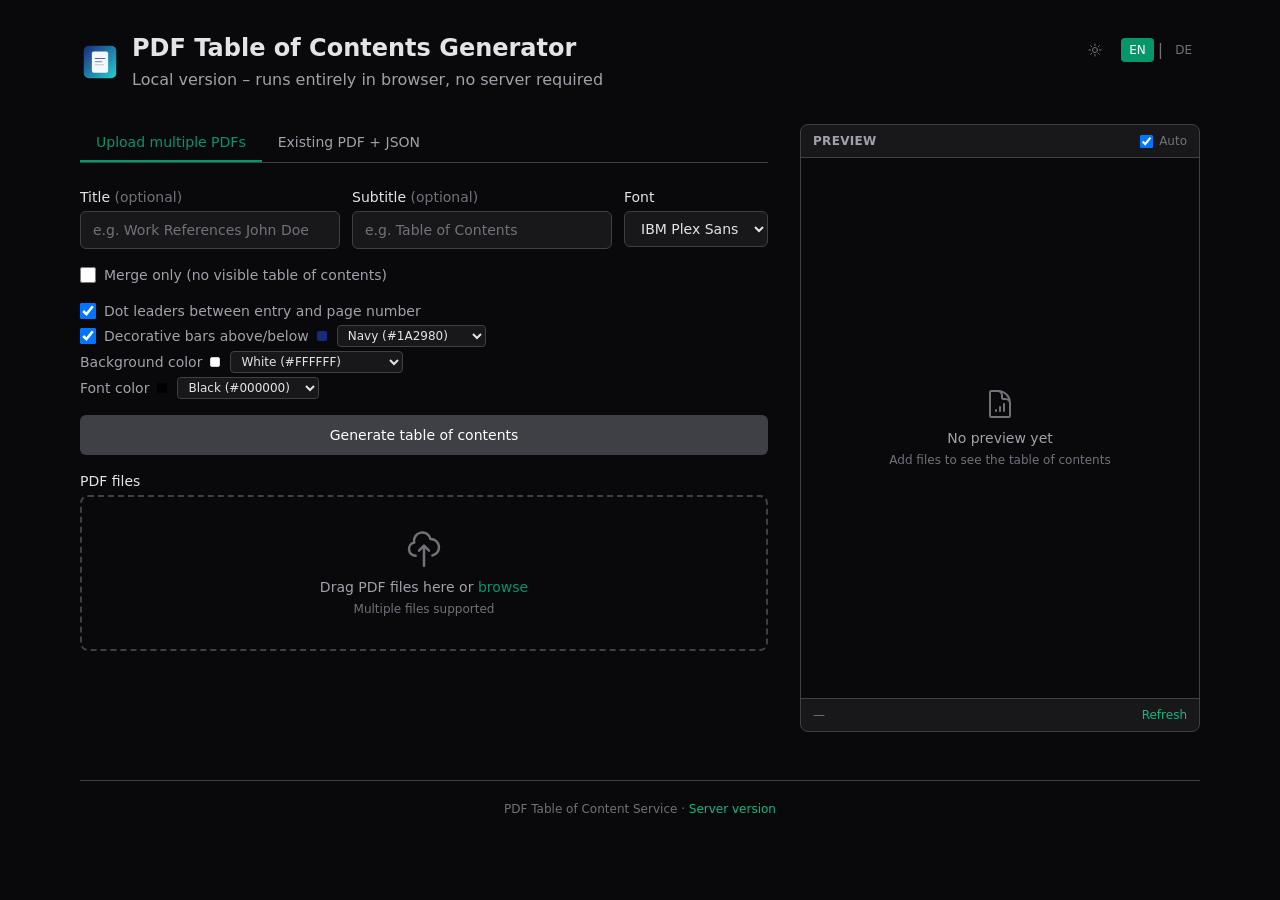
==== commit 4cdca119: "Share theme between pages, reskin /local, add live TOC preview The Studio rewrite only ever touched " ====
--- a/static/local.html
+++ b/static/local.html
@@ -4,115 +4,50 @@
   <meta charset="UTF-8">
   <meta name="viewport" content="width=device-width, initial-scale=1.0">
   <title>PDF TOC Generator – Local</title>
-  <link rel="icon" type="image/svg+xml" href="data:image/svg+xml,%3Csvg xmlns='http://www.w3.org/2000/svg' viewBox='0 0 512 512'%3E%3Cdefs%3E%3ClinearGradient id='bg' x1='0' y1='0' x2='1' y2='1'%3E%3Cstop offset='0' stop-color='%231A2980'/%3E%3Cstop offset='1' stop-color='%2326D0CE'/%3E%3C/linearGradient%3E%3C/defs%3E%3Crect x='48' y='48' width='416' height='416' rx='64' fill='url(%23bg)'/%3E%3Crect x='152' y='120' width='208' height='272' rx='24' fill='%23fff' opacity='.95'/%3E%3Crect x='188' y='204' width='136' height='14' rx='7' fill='%231A2980' opacity='.7'/%3E%3Crect x='188' y='244' width='100' height='14' rx='7' fill='%231A2980' opacity='.45'/%3E%3Crect x='188' y='284' width='120' height='14' rx='7' fill='%231A2980' opacity='.25'/%3E%3C/svg%3E">
-  <script src="tailwindcss.js"></script>
-  <script>
-    tailwind.config = {
-      safelist: [
-        'bg-accent-600', 'text-accent-600', 'border-accent-600',
-        'text-base-400', 'text-base-500', 'hover:text-base-600',
-        'border-transparent',
-      ],
-      theme: {
-        extend: {
-          colors: {
-            accent: {
-              50:  'var(--c-accent-50)',
-              100: 'var(--c-accent-100)',
-              500: 'var(--c-accent-500)',
-              600: 'var(--c-accent-600)',
-              700: 'var(--c-accent-700)',
-              800: 'var(--c-accent-800)',
-            },
-            base: {
-              50:  'var(--c-base-50)',
-              100: 'var(--c-base-100)',
-              200: 'var(--c-base-200)',
-              300: 'var(--c-base-300)',
-              400: 'var(--c-base-400)',
-              500: 'var(--c-base-500)',
-              600: 'var(--c-base-600)',
-              700: 'var(--c-base-700)',
-              800: 'var(--c-base-800)',
-              900: 'var(--c-base-900)',
-            }
-          }
-        }
-      }
-    }
-  </script>
+  <link rel="icon" type="image/svg+xml" href="/static/logos/logo3a.svg">
+  <script src="/static/tailwindcss.js"></script>
+  <script src="/static/theme.js"></script>
+  <link rel="stylesheet" href="/static/theme.css">
   <style>
-    :root {
-      --c-accent-50:  #ecfdf5; --c-accent-100: #d1fae5;
-      --c-accent-500: #10b981; --c-accent-600: #059669;
-      --c-accent-700: #047857; --c-accent-800: #065f46;
-      --c-base-50:  #fafafa; --c-base-100: #f4f4f5;
-      --c-base-200: #e4e4e7; --c-base-300: #d4d4d8;
-      --c-base-400: #a1a1aa; --c-base-500: #71717a;
-      --c-base-600: #52525b; --c-base-700: #3f3f46;
-      --c-base-800: #27272a; --c-base-900: #18181b;
-    }
-    .theme-mono {
-      --c-accent-50:  #fafafa; --c-accent-100: #f4f4f5;
-      --c-accent-500: #71717a; --c-accent-600: #18181b;
-      --c-accent-700: #27272a; --c-accent-800: #18181b;
-      --c-base-50:  #ffffff; --c-base-100: #fafafa;
-      --c-base-200: #e5e7eb; --c-base-300: #d1d5db;
-      --c-base-400: #9ca3af; --c-base-500: #6b7280;
-      --c-base-600: #4b5563; --c-base-700: #374151;
-      --c-base-800: #1f2937; --c-base-900: #111827;
-    }
+    /* Palette and shared drag/drop rules live in theme.css */
     html { overflow-y: scroll; }
-    .drop-zone.drag-over { border-color: var(--c-accent-600); background-color: var(--c-accent-50); }
-    .file-item { transition: background-color 0.15s; }
-    .file-item.dragging { opacity: 0.4; }
-    .file-item.drag-over-item { border-top: 2px solid var(--c-accent-600); }
-    .drag-handle { cursor: grab; user-select: none; }
-    .drag-handle:active { cursor: grabbing; }
     .sort-btn { transition: all 0.15s; }
     .color-preview { display: inline-block; width: 10px; height: 10px; border-radius: 2px; vertical-align: middle; margin-right: 4px; }
-    .theme-mono input[type="text"], .theme-mono select {
-      border-radius: 0 !important; border-top: none !important; border-left: none !important; border-right: none !important;
-      border-bottom: 1px solid var(--c-base-300) !important; background: transparent !important;
-    }
-    .theme-mono input[type="text"]:focus, .theme-mono select:focus {
-      border-bottom-color: var(--c-base-900) !important; box-shadow: none !important;
-    }
+
+    /* Form controls follow the active theme */
+    input[type="text"], select, input[type="file"] {
+      background: var(--c-surface-raised);
+      color: var(--c-text);
+    }
+    select option { background: var(--c-surface-raised); color: var(--c-text); }
+    input[type="text"]::placeholder { color: var(--c-text-faint); }
   </style>
 </head>
-<body class="bg-base-50 min-h-screen">
-  <div class="max-w-2xl mx-auto px-4 py-8">
+<body class="bg-surface text-content min-h-screen">
+  <div class="max-w-6xl mx-auto px-4 py-8">
 
     <!-- Header -->
     <div class="mb-8 flex justify-between items-start">
       <div class="flex items-center gap-3">
-        <svg xmlns="http://www.w3.org/2000/svg" viewBox="0 0 512 512" class="h-10 w-10" role="img" aria-label="PDF TOC icon">
-          <defs><linearGradient id="bg" x1="0" y1="0" x2="1" y2="1"><stop offset="0" stop-color="#1A2980"/><stop offset="1" stop-color="#26D0CE"/></linearGradient></defs>
-          <rect x="48" y="48" width="416" height="416" rx="64" fill="url(#bg)"/>
-          <rect x="152" y="120" width="208" height="272" rx="24" fill="#ffffff" opacity="0.95"/>
-          <rect x="188" y="204" width="136" height="14" rx="7" fill="#1A2980" opacity="0.7"/>
-          <rect x="188" y="244" width="100" height="14" rx="7" fill="#1A2980" opacity="0.45"/>
-          <rect x="188" y="284" width="120" height="14" rx="7" fill="#1A2980" opacity="0.25"/>
-        </svg>
+        <img src="/static/logos/logo3a.svg" alt="" class="h-10 w-10">
         <div>
-          <h1 class="text-2xl font-bold text-base-900" data-i18n="title"></h1>
-          <p class="text-base-500 mt-1" data-i18n="localModeSubtitle"></p>
+          <h1 class="text-2xl font-bold text-content" data-i18n="title"></h1>
+          <p class="text-muted mt-1" data-i18n="localModeSubtitle"></p>
         </div>
       </div>
       <div class="flex items-center gap-3 mt-1">
         <button onclick="toggleTheme()" id="theme-toggle"
-          class="p-1.5 rounded-md text-base-400 hover:text-base-600 hover:bg-base-100 transition-colors" title="Toggle theme">
-          <svg id="theme-icon-emerald" class="h-4 w-4" fill="none" stroke="currentColor" viewBox="0 0 24 24" stroke-width="1.5">
-            <path stroke-linecap="round" stroke-linejoin="round" d="M9.53 16.122a3 3 0 0 0-5.78 1.128 2.25 2.25 0 0 1-2.4 2.245 4.5 4.5 0 0 0 8.4-2.245c0-.399-.078-.78-.22-1.128Zm0 0a15.998 15.998 0 0 0 3.388-1.62m-5.043-.025a15.994 15.994 0 0 1 1.622-3.395m3.42 3.42a15.995 15.995 0 0 0 4.764-4.648l3.876-5.814a1.151 1.151 0 0 0-1.597-1.597L14.146 6.32a15.996 15.996 0 0 0-4.649 4.763m3.42 3.42a6.776 6.776 0 0 0-3.42-3.42"/>
+          class="p-1.5 rounded-md text-faint hover:text-content hover:bg-raised transition-colors" title="Toggle theme">
+          <svg id="theme-icon-sun" class="h-4 w-4" fill="none" stroke="currentColor" viewBox="0 0 24 24" stroke-width="1.5">
+            <path stroke-linecap="round" stroke-linejoin="round" d="M12 3v2.25m6.364.386-1.591 1.591M21 12h-2.25m-.386 6.364-1.591-1.591M12 18.75V21m-4.773-4.227-1.591 1.591M5.25 12H3m4.227-4.773L5.636 5.636M15.75 12a3.75 3.75 0 1 1-7.5 0 3.75 3.75 0 0 1 7.5 0Z"/>
           </svg>
-          <svg id="theme-icon-mono" class="h-4 w-4 hidden" fill="none" stroke="currentColor" viewBox="0 0 24 24" stroke-width="1.5">
-            <path stroke-linecap="round" stroke-linejoin="round" d="M21 12a9 9 0 1 1-18 0 9 9 0 0 1 18 0Z"/>
-            <path stroke-linecap="round" stroke-linejoin="round" d="M9 9.563C9 9.252 9.252 9 9.563 9h4.874c.311 0 .563.252.563.563v4.874c0 .311-.252.563-.563.563H9.564A.562.562 0 0 1 9 14.437V9.564Z"/>
+          <svg id="theme-icon-moon" class="h-4 w-4 hidden" fill="none" stroke="currentColor" viewBox="0 0 24 24" stroke-width="1.5">
+            <path stroke-linecap="round" stroke-linejoin="round" d="M21.752 15.002A9.72 9.72 0 0 1 18 15.75c-5.385 0-9.75-4.365-9.75-9.75 0-1.33.266-2.597.748-3.752A9.753 9.753 0 0 0 3 11.25C3 16.635 7.365 21 12.75 21a9.753 9.753 0 0 0 9.002-5.998Z"/>
           </svg>
         </button>
         <div class="flex items-center gap-1">
           <button onclick="setLang('en')" id="lang-en" class="px-2 py-1 text-xs font-medium rounded transition-colors">EN</button>
-          <span class="text-base-300">|</span>
+          <span class="text-faint">|</span>
           <button onclick="setLang('de')" id="lang-de" class="px-2 py-1 text-xs font-medium rounded transition-colors">DE</button>
         </div>
       </div>
@@ -120,14 +55,14 @@
 
     <!-- Status / Result Area -->
     <div id="result-area" class="hidden mb-6">
-      <div id="status-processing" class="hidden flex items-center gap-3 p-4 bg-accent-50 rounded-lg">
+      <div id="status-processing" class="hidden flex items-center gap-3 p-4 bg-tint rounded-lg">
         <svg class="animate-spin h-5 w-5 text-accent-600" fill="none" viewBox="0 0 24 24">
           <circle class="opacity-25" cx="12" cy="12" r="10" stroke="currentColor" stroke-width="4"/>
           <path class="opacity-75" fill="currentColor" d="M4 12a8 8 0 018-8V0C5.373 0 0 5.373 0 12h4zm2 5.291A7.962 7.962 0 014 12H0c0 3.042 1.135 5.824 3 7.938l3-2.647z"/>
         </svg>
         <span class="text-sm text-accent-700" id="processing-text" data-i18n="statusProcessing"></span>
       </div>
-      <div id="status-success" class="hidden p-4 bg-accent-50 rounded-lg">
+      <div id="status-success" class="hidden p-4 bg-tint rounded-lg">
         <div class="flex items-center gap-3">
           <svg class="h-5 w-5 text-accent-600" fill="none" stroke="currentColor" viewBox="0 0 24 24">
             <path stroke-linecap="round" stroke-linejoin="round" stroke-width="2" d="M5 13l4 4L19 7"/>
@@ -142,23 +77,26 @@
           <span id="download-filename"></span>
         </a>
       </div>
-      <div id="status-error" class="hidden p-4 bg-red-50 rounded-lg">
+      <div id="status-error" class="hidden p-4 bg-danger-tint rounded-lg">
         <div class="flex items-center gap-3">
-          <svg class="h-5 w-5 text-red-600" fill="none" stroke="currentColor" viewBox="0 0 24 24">
+          <svg class="h-5 w-5 text-danger" fill="none" stroke="currentColor" viewBox="0 0 24 24">
             <path stroke-linecap="round" stroke-linejoin="round" stroke-width="2" d="M6 18L18 6M6 6l12 12"/>
           </svg>
-          <span id="error-text" class="text-sm text-red-700"></span>
+          <span id="error-text" class="text-sm text-danger"></span>
         </div>
       </div>
     </div>
 
+    <div class="lg:grid lg:grid-cols-[minmax(0,1fr)_400px] lg:gap-8 lg:items-start">
+    <div><!-- Form column -->
+
     <!-- Tabs -->
-    <div class="flex border-b border-base-200 mb-6">
+    <div class="flex border-b border-line mb-6">
       <button id="tab-a" onclick="switchTab('a')"
         class="px-4 py-2 text-sm font-medium border-b-2 border-accent-600 text-accent-600"
         data-i18n="tabA"></button>
       <button id="tab-b" onclick="switchTab('b')"
-        class="px-4 py-2 text-sm font-medium border-b-2 border-transparent text-base-500 hover:text-base-700"
+        class="px-4 py-2 text-sm font-medium border-b-2 border-transparent text-muted hover:text-content"
         data-i18n="tabB"></button>
     </div>
 
@@ -167,23 +105,23 @@
       <div class="space-y-4">
         <div class="grid grid-cols-[1fr_1fr_auto] gap-3">
           <div>
-            <label for="title-a" class="block text-sm font-medium text-base-700 mb-1">
-              <span data-i18n="labelTitle"></span> <span class="text-base-400" data-i18n="labelOptional"></span>
+            <label for="title-a" class="block text-sm font-medium text-content mb-1">
+              <span data-i18n="labelTitle"></span> <span class="text-faint" data-i18n="labelOptional"></span>
             </label>
             <input type="text" id="title-a" data-i18n-placeholder="placeholderTitleA"
-              class="w-full px-3 py-2 border border-base-300 rounded-md text-sm focus:ring-2 focus:ring-accent-500 focus:border-accent-500">
+              class="w-full px-3 py-2 border border-line rounded-md text-sm focus:ring-2 focus:ring-accent-500 focus:border-accent-500">
           </div>
           <div>
-            <label for="subtitle-a" class="block text-sm font-medium text-base-700 mb-1">
-              <span data-i18n="labelSubtitle"></span> <span class="text-base-400" data-i18n="labelOptional"></span>
+            <label for="subtitle-a" class="block text-sm font-medium text-content mb-1">
+              <span data-i18n="labelSubtitle"></span> <span class="text-faint" data-i18n="labelOptional"></span>
             </label>
             <input type="text" id="subtitle-a" data-i18n-placeholder="placeholderSubtitle"
-              class="w-full px-3 py-2 border border-base-300 rounded-md text-sm focus:ring-2 focus:ring-accent-500 focus:border-accent-500">
+              class="w-full px-3 py-2 border border-line rounded-md text-sm focus:ring-2 focus:ring-accent-500 focus:border-accent-500">
           </div>
           <div>
-            <label for="font-a" class="block text-sm font-medium text-base-700 mb-1" data-i18n="labelFont"></label>
+            <label for="font-a" class="block text-sm font-medium text-content mb-1" data-i18n="labelFont"></label>
             <select id="font-a"
-              class="w-full px-3 py-2 border border-base-300 rounded-md text-sm focus:ring-2 focus:ring-accent-500 focus:border-accent-500 bg-white">
+              class="w-full px-3 py-2 border border-line rounded-md text-sm focus:ring-2 focus:ring-accent-500 focus:border-accent-500 bg-raised">
               <option value="IBM Plex Sans">IBM Plex Sans</option>
               <option value="Inter">Inter</option>
               <option value="Roboto">Roboto</option>
@@ -194,77 +132,77 @@
         <div class="flex flex-col gap-1 -mt-2">
           <label class="flex items-center gap-2 cursor-pointer select-none">
             <input type="checkbox" id="merge-only-a"
-              class="h-4 w-4 rounded border-base-300 text-accent-600 focus:ring-accent-500"
+              class="h-4 w-4 rounded border-line text-accent-600 focus:ring-accent-500"
               onchange="toggleMergeOnly()">
-            <span class="text-sm text-base-600" data-i18n="labelMergeOnly"></span>
+            <span class="text-sm text-muted" data-i18n="labelMergeOnly"></span>
           </label>
         </div>
 
         <div id="toc-options-a" class="flex flex-col gap-1 -mt-2">
           <label class="flex items-center gap-2 cursor-pointer select-none">
-            <input type="checkbox" id="dots-a" checked class="h-4 w-4 rounded border-base-300 text-accent-600 focus:ring-accent-500">
-            <span class="text-sm text-base-600" data-i18n="labelDotLeaders"></span>
+            <input type="checkbox" id="dots-a" checked class="h-4 w-4 rounded border-line text-accent-600 focus:ring-accent-500">
+            <span class="text-sm text-muted" data-i18n="labelDotLeaders"></span>
           </label>
           <div class="flex items-center gap-2">
             <label class="flex items-center gap-2 cursor-pointer select-none">
-              <input type="checkbox" id="lines-a" checked class="h-4 w-4 rounded border-base-300 text-accent-600 focus:ring-accent-500" onchange="toggleColorPicker('a')">
-              <span class="text-sm text-base-600" data-i18n="labelShowLines"></span>
+              <input type="checkbox" id="lines-a" checked class="h-4 w-4 rounded border-line text-accent-600 focus:ring-accent-500" onchange="toggleColorPicker('a')">
+              <span class="text-sm text-muted" data-i18n="labelShowLines"></span>
             </label>
             <span id="color-picker-a" class="inline-flex items-center gap-1.5">
               <span id="color-dot-a" class="color-preview" style="background:#1A2980"></span>
-              <select id="color-select-a" onchange="onColorSelectChange('a')" class="px-1.5 py-0.5 border border-base-300 rounded text-xs focus:ring-2 focus:ring-accent-500 focus:border-accent-500 bg-white"></select>
-              <input type="text" id="color-custom-a" maxlength="7" placeholder="#FF5500" class="hidden w-20 px-2 py-0.5 border border-base-300 rounded text-xs font-mono focus:ring-2 focus:ring-accent-500 focus:border-accent-500" oninput="onCustomColorInput('a')">
+              <select id="color-select-a" onchange="onColorSelectChange('a')" class="px-1.5 py-0.5 border border-line rounded text-xs focus:ring-2 focus:ring-accent-500 focus:border-accent-500 bg-raised"></select>
+              <input type="text" id="color-custom-a" maxlength="7" placeholder="#FF5500" class="hidden w-20 px-2 py-0.5 border border-line rounded text-xs font-mono focus:ring-2 focus:ring-accent-500 focus:border-accent-500" oninput="onCustomColorInput('a')">
             </span>
           </div>
           <div class="flex items-center gap-2">
-            <span class="text-sm text-base-600" data-i18n="labelBgColor"></span>
+            <span class="text-sm text-muted" data-i18n="labelBgColor"></span>
             <span class="inline-flex items-center gap-1.5">
               <span id="bg-dot-a" class="color-preview" style="background:#FFFFFF; border: 1px solid #d4d4d8"></span>
-              <select id="bg-select-a" onchange="onBgColorSelectChange('a')" class="px-1.5 py-0.5 border border-base-300 rounded text-xs focus:ring-2 focus:ring-accent-500 focus:border-accent-500 bg-white"></select>
-              <input type="text" id="bg-custom-a" maxlength="7" placeholder="#F3F4F6" class="hidden w-20 px-2 py-0.5 border border-base-300 rounded text-xs font-mono focus:ring-2 focus:ring-accent-500 focus:border-accent-500" oninput="onBgCustomColorInput('a')">
+              <select id="bg-select-a" onchange="onBgColorSelectChange('a')" class="px-1.5 py-0.5 border border-line rounded text-xs focus:ring-2 focus:ring-accent-500 focus:border-accent-500 bg-raised"></select>
+              <input type="text" id="bg-custom-a" maxlength="7" placeholder="#F3F4F6" class="hidden w-20 px-2 py-0.5 border border-line rounded text-xs font-mono focus:ring-2 focus:ring-accent-500 focus:border-accent-500" oninput="onBgCustomColorInput('a')">
             </span>
           </div>
           <div class="flex items-center gap-2">
-            <span class="text-sm text-base-600" data-i18n="labelFontColor"></span>
+            <span class="text-sm text-muted" data-i18n="labelFontColor"></span>
             <span class="inline-flex items-center gap-1.5">
               <span id="fc-dot-a" class="color-preview" style="background:#000000"></span>
-              <select id="fc-select-a" onchange="onFontColorSelectChange('a')" class="px-1.5 py-0.5 border border-base-300 rounded text-xs focus:ring-2 focus:ring-accent-500 focus:border-accent-500 bg-white"></select>
-              <input type="text" id="fc-custom-a" maxlength="7" placeholder="#333333" class="hidden w-20 px-2 py-0.5 border border-base-300 rounded text-xs font-mono focus:ring-2 focus:ring-accent-500 focus:border-accent-500" oninput="onFontColorCustomInput('a')">
+              <select id="fc-select-a" onchange="onFontColorSelectChange('a')" class="px-1.5 py-0.5 border border-line rounded text-xs focus:ring-2 focus:ring-accent-500 focus:border-accent-500 bg-raised"></select>
+              <input type="text" id="fc-custom-a" maxlength="7" placeholder="#333333" class="hidden w-20 px-2 py-0.5 border border-line rounded text-xs font-mono focus:ring-2 focus:ring-accent-500 focus:border-accent-500" oninput="onFontColorCustomInput('a')">
             </span>
           </div>
         </div>
 
         <button id="btn-generate-a" onclick="generateA()" disabled
-          class="w-full py-2.5 px-4 bg-accent-600 text-white text-sm font-medium rounded-md hover:bg-accent-700 disabled:bg-base-300 disabled:cursor-not-allowed transition-colors"
+          class="w-full py-2.5 px-4 bg-accent-600 text-white text-sm font-medium rounded-md hover:bg-accent-700 disabled:bg-line disabled:cursor-not-allowed transition-colors"
           data-i18n="btnGenerate"></button>
 
         <div>
-          <label class="block text-sm font-medium text-base-700 mb-1" data-i18n="labelPdfFiles"></label>
+          <label class="block text-sm font-medium text-content mb-1" data-i18n="labelPdfFiles"></label>
           <div id="dropzone-a"
-            class="drop-zone border-2 border-dashed border-base-300 rounded-lg p-8 text-center cursor-pointer hover:border-base-400 transition-colors"
+            class="drop-zone border-2 border-dashed border-line rounded-lg p-8 text-center cursor-pointer hover:border-line-strong transition-colors"
             onclick="document.getElementById('fileinput-a').click()">
-            <svg class="mx-auto h-10 w-10 text-base-400 mb-2" fill="none" stroke="currentColor" viewBox="0 0 24 24">
+            <svg class="mx-auto h-10 w-10 text-faint mb-2" fill="none" stroke="currentColor" viewBox="0 0 24 24">
               <path stroke-linecap="round" stroke-linejoin="round" stroke-width="1.5" d="M7 16a4 4 0 01-.88-7.903A5 5 0 1115.9 6L16 6a5 5 0 011 9.9M15 13l-3-3m0 0l-3 3m3-3v12"/>
             </svg>
-            <p class="text-sm text-base-600" data-i18n-html="dropzoneText"></p>
-            <p class="text-xs text-base-400 mt-1" data-i18n="dropzoneHint"></p>
+            <p class="text-sm text-muted" data-i18n-html="dropzoneText"></p>
+            <p class="text-xs text-faint mt-1" data-i18n="dropzoneHint"></p>
           </div>
           <input type="file" id="fileinput-a" multiple accept=".pdf" class="hidden" onchange="handleFilesA(this.files)">
         </div>
 
         <div id="filelist-a" class="hidden">
           <div class="flex justify-between items-center mb-1">
-            <span class="text-sm font-medium text-base-700" data-i18n="selectedFiles"></span>
+            <span class="text-sm font-medium text-content" data-i18n="selectedFiles"></span>
             <div class="flex items-center gap-2">
-              <span class="text-xs text-base-400" data-i18n="sortLabel"></span>
-              <button onclick="sortFilesA('az')" class="sort-btn px-2 py-0.5 text-xs rounded border border-base-300 text-base-600 hover:bg-base-100 hover:border-base-400" data-i18n="sortAZ"></button>
-              <button onclick="sortFilesA('za')" class="sort-btn px-2 py-0.5 text-xs rounded border border-base-300 text-base-600 hover:bg-base-100 hover:border-base-400" data-i18n="sortZA"></button>
-              <span class="text-base-200">|</span>
-              <button onclick="clearFilesA()" class="text-xs text-red-500 hover:text-red-700" data-i18n="removeAll"></button>
+              <span class="text-xs text-faint" data-i18n="sortLabel"></span>
+              <button onclick="sortFilesA('az')" class="sort-btn px-2 py-0.5 text-xs rounded border border-line text-muted hover:bg-raised hover:border-line-strong" data-i18n="sortAZ"></button>
+              <button onclick="sortFilesA('za')" class="sort-btn px-2 py-0.5 text-xs rounded border border-line text-muted hover:bg-raised hover:border-line-strong" data-i18n="sortZA"></button>
+              <span class="text-faint">|</span>
+              <button onclick="clearFilesA()" class="text-xs text-danger hover:text-danger" data-i18n="removeAll"></button>
             </div>
           </div>
           <ul id="files-a" class="space-y-1"></ul>
-          <p class="text-xs text-base-400 mt-1.5" id="drag-hint"></p>
+          <p class="text-xs text-faint mt-1.5" id="drag-hint"></p>
         </div>
       </div>
     </div>
@@ -274,23 +212,23 @@
       <div class="space-y-4">
         <div class="grid grid-cols-[1fr_1fr_auto] gap-3">
           <div>
-            <label for="title-b" class="block text-sm font-medium text-base-700 mb-1">
-              <span data-i18n="labelTitle"></span> <span class="text-base-400" data-i18n="labelOptional"></span>
+            <label for="title-b" class="block text-sm font-medium text-content mb-1">
+              <span data-i18n="labelTitle"></span> <span class="text-faint" data-i18n="labelOptional"></span>
             </label>
             <input type="text" id="title-b" data-i18n-placeholder="placeholderTitleB"
-              class="w-full px-3 py-2 border border-base-300 rounded-md text-sm focus:ring-2 focus:ring-accent-500 focus:border-accent-500">
+              class="w-full px-3 py-2 border border-line rounded-md text-sm focus:ring-2 focus:ring-accent-500 focus:border-accent-500">
           </div>
           <div>
-            <label for="subtitle-b" class="block text-sm font-medium text-base-700 mb-1">
-              <span data-i18n="labelSubtitle"></span> <span class="text-base-400" data-i18n="labelOptional"></span>
+            <label for="subtitle-b" class="block text-sm font-medium text-content mb-1">
+              <span data-i18n="labelSubtitle"></span> <span class="text-faint" data-i18n="labelOptional"></span>
             </label>
             <input type="text" id="subtitle-b" data-i18n-placeholder="placeholderSubtitle"
-              class="w-full px-3 py-2 border border-base-300 rounded-md text-sm focus:ring-2 focus:ring-accent-500 focus:border-accent-500">
+              class="w-full px-3 py-2 border border-line rounded-md text-sm focus:ring-2 focus:ring-accent-500 focus:border-accent-500">
           </div>
           <div>
-            <label for="font-b" class="block text-sm font-medium text-base-700 mb-1" data-i18n="labelFont"></label>
+            <label for="font-b" class="block text-sm font-medium text-content mb-1" data-i18n="labelFont"></label>
             <select id="font-b"
-              class="w-full px-3 py-2 border border-base-300 rounded-md text-sm focus:ring-2 focus:ring-accent-500 focus:border-accent-500 bg-white">
+              class="w-full px-3 py-2 border border-line rounded-md text-sm focus:ring-2 focus:ring-accent-500 focus:border-accent-500 bg-raised">
               <option value="IBM Plex Sans">IBM Plex Sans</option>
               <option value="Inter">Inter</option>
               <option value="Roboto">Roboto</option>
@@ -300,70 +238,107 @@
 
         <div class="flex flex-col gap-1 -mt-2">
           <label class="flex items-center gap-2 cursor-pointer select-none">
-            <input type="checkbox" id="dots-b" checked class="h-4 w-4 rounded border-base-300 text-accent-600 focus:ring-accent-500">
-            <span class="text-sm text-base-600" data-i18n="labelDotLeaders"></span>
+            <input type="checkbox" id="dots-b" checked class="h-4 w-4 rounded border-line text-accent-600 focus:ring-accent-500">
+            <span class="text-sm text-muted" data-i18n="labelDotLeaders"></span>
           </label>
           <div class="flex items-center gap-2">
             <label class="flex items-center gap-2 cursor-pointer select-none">
-              <input type="checkbox" id="lines-b" checked class="h-4 w-4 rounded border-base-300 text-accent-600 focus:ring-accent-500" onchange="toggleColorPicker('b')">
-              <span class="text-sm text-base-600" data-i18n="labelShowLines"></span>
+              <input type="checkbox" id="lines-b" checked class="h-4 w-4 rounded border-line text-accent-600 focus:ring-accent-500" onchange="toggleColorPicker('b')">
+              <span class="text-sm text-muted" data-i18n="labelShowLines"></span>
             </label>
             <span id="color-picker-b" class="inline-flex items-center gap-1.5">
               <span id="color-dot-b" class="color-preview" style="background:#1A2980"></span>
-              <select id="color-select-b" onchange="onColorSelectChange('b')" class="px-1.5 py-0.5 border border-base-300 rounded text-xs focus:ring-2 focus:ring-accent-500 focus:border-accent-500 bg-white"></select>
-              <input type="text" id="color-custom-b" maxlength="7" placeholder="#FF5500" class="hidden w-20 px-2 py-0.5 border border-base-300 rounded text-xs font-mono focus:ring-2 focus:ring-accent-500 focus:border-accent-500" oninput="onCustomColorInput('b')">
+              <select id="color-select-b" onchange="onColorSelectChange('b')" class="px-1.5 py-0.5 border border-line rounded text-xs focus:ring-2 focus:ring-accent-500 focus:border-accent-500 bg-raised"></select>
+              <input type="text" id="color-custom-b" maxlength="7" placeholder="#FF5500" class="hidden w-20 px-2 py-0.5 border border-line rounded text-xs font-mono focus:ring-2 focus:ring-accent-500 focus:border-accent-500" oninput="onCustomColorInput('b')">
             </span>
           </div>
           <div class="flex items-center gap-2">
-            <span class="text-sm text-base-600" data-i18n="labelBgColor"></span>
+            <span class="text-sm text-muted" data-i18n="labelBgColor"></span>
             <span class="inline-flex items-center gap-1.5">
               <span id="bg-dot-b" class="color-preview" style="background:#FFFFFF; border: 1px solid #d4d4d8"></span>
-              <select id="bg-select-b" onchange="onBgColorSelectChange('b')" class="px-1.5 py-0.5 border border-base-300 rounded text-xs focus:ring-2 focus:ring-accent-500 focus:border-accent-500 bg-white"></select>
-              <input type="text" id="bg-custom-b" maxlength="7" placeholder="#F3F4F6" class="hidden w-20 px-2 py-0.5 border border-base-300 rounded text-xs font-mono focus:ring-2 focus:ring-accent-500 focus:border-accent-500" oninput="onBgCustomColorInput('b')">
+              <select id="bg-select-b" onchange="onBgColorSelectChange('b')" class="px-1.5 py-0.5 border border-line rounded text-xs focus:ring-2 focus:ring-accent-500 focus:border-accent-500 bg-raised"></select>
+              <input type="text" id="bg-custom-b" maxlength="7" placeholder="#F3F4F6" class="hidden w-20 px-2 py-0.5 border border-line rounded text-xs font-mono focus:ring-2 focus:ring-accent-500 focus:border-accent-500" oninput="onBgCustomColorInput('b')">
             </span>
           </div>
           <div class="flex items-center gap-2">
-            <span class="text-sm text-base-600" data-i18n="labelFontColor"></span>
+            <span class="text-sm text-muted" data-i18n="labelFontColor"></span>
             <span class="inline-flex items-center gap-1.5">
               <span id="fc-dot-b" class="color-preview" style="background:#000000"></span>
-              <select id="fc-select-b" onchange="onFontColorSelectChange('b')" class="px-1.5 py-0.5 border border-base-300 rounded text-xs focus:ring-2 focus:ring-accent-500 focus:border-accent-500 bg-white"></select>
-              <input type="text" id="fc-custom-b" maxlength="7" placeholder="#333333" class="hidden w-20 px-2 py-0.5 border border-base-300 rounded text-xs font-mono focus:ring-2 focus:ring-accent-500 focus:border-accent-500" oninput="onFontColorCustomInput('b')">
+              <select id="fc-select-b" onchange="onFontColorSelectChange('b')" class="px-1.5 py-0.5 border border-line rounded text-xs focus:ring-2 focus:ring-accent-500 focus:border-accent-500 bg-raised"></select>
+              <input type="text" id="fc-custom-b" maxlength="7" placeholder="#333333" class="hidden w-20 px-2 py-0.5 border border-line rounded text-xs font-mono focus:ring-2 focus:ring-accent-500 focus:border-accent-500" oninput="onFontColorCustomInput('b')">
             </span>
           </div>
         </div>
 
         <div>
-          <label class="block text-sm font-medium text-base-700 mb-1" data-i18n="labelPdfFile"></label>
+          <label class="block text-sm font-medium text-content mb-1" data-i18n="labelPdfFile"></label>
           <div class="flex items-center gap-2">
             <input type="file" id="fileinput-pdf" accept=".pdf"
-              class="block w-full text-sm text-base-500 file:mr-3 file:py-2 file:px-4 file:rounded-md file:border-0 file:text-sm file:font-medium file:bg-accent-50 file:text-accent-700 hover:file:bg-accent-100">
+              class="block w-full text-sm text-muted file:mr-3 file:py-2 file:px-4 file:rounded-md file:border-0 file:text-sm file:font-medium file:bg-accent-50 file:text-accent-700 hover:file:bg-accent-100">
           </div>
-          <p class="text-xs text-base-400 mt-1" data-i18n="pdfHint"></p>
+          <p class="text-xs text-faint mt-1" data-i18n="pdfHint"></p>
         </div>
 
         <div>
-          <label class="block text-sm font-medium text-base-700 mb-1" data-i18n="labelJsonFile"></label>
+          <label class="block text-sm font-medium text-content mb-1" data-i18n="labelJsonFile"></label>
           <div class="flex items-center gap-2">
             <input type="file" id="fileinput-json" accept=".json"
-              class="block w-full text-sm text-base-500 file:mr-3 file:py-2 file:px-4 file:rounded-md file:border-0 file:text-sm file:font-medium file:bg-accent-50 file:text-accent-700 hover:file:bg-accent-100">
+              class="block w-full text-sm text-muted file:mr-3 file:py-2 file:px-4 file:rounded-md file:border-0 file:text-sm file:font-medium file:bg-accent-50 file:text-accent-700 hover:file:bg-accent-100">
           </div>
-          <p class="text-xs text-base-400 mt-1">Format: [{"title": "...", "page": 1}, ...]</p>
+          <p class="text-xs text-faint mt-1">Format: [{"title": "...", "page": 1}, ...]</p>
         </div>
 
         <button id="btn-generate-b" onclick="generateB()"
-          class="w-full py-2.5 px-4 bg-accent-600 text-white text-sm font-medium rounded-md hover:bg-accent-700 disabled:bg-base-300 disabled:cursor-not-allowed transition-colors"
+          class="w-full py-2.5 px-4 bg-accent-600 text-white text-sm font-medium rounded-md hover:bg-accent-700 disabled:bg-line disabled:cursor-not-allowed transition-colors"
           data-i18n="btnGenerate"></button>
       </div>
     </div>
 
+    </div><!-- /Form column -->
+
+    <!-- Live TOC preview: renders the table-of-contents pages only, so it
+         stays fast no matter how large the selected PDFs are. -->
+    <aside class="mt-8 lg:mt-0 lg:sticky lg:top-8">
+      <div class="rounded-lg border border-line bg-raised overflow-hidden">
+        <div class="flex items-center justify-between gap-2 px-3 py-2 border-b border-line">
+          <span class="text-xs font-semibold uppercase tracking-wide text-muted" data-i18n="previewHeading"></span>
+          <label class="flex items-center gap-1.5 text-xs text-faint cursor-pointer select-none">
+            <input type="checkbox" id="auto-preview" checked onchange="onAutoPreviewToggle()">
+            <span data-i18n="autoPreview"></span>
+          </label>
+        </div>
+
+        <div class="relative bg-surface" style="height: 540px;">
+          <iframe id="preview-frame" class="w-full h-full hidden" title="TOC preview"></iframe>
+          <div id="preview-placeholder" class="absolute inset-0 flex flex-col items-center justify-center gap-1 px-6 text-center">
+            <svg class="h-8 w-8 text-faint mb-1" fill="none" stroke="currentColor" viewBox="0 0 24 24" stroke-width="1.5">
+              <path stroke-linecap="round" stroke-linejoin="round" d="M19.5 14.25v-2.625a3.375 3.375 0 0 0-3.375-3.375h-1.5A1.125 1.125 0 0 1 13.5 7.125v-1.5a3.375 3.375 0 0 0-3.375-3.375H8.25M9 16.5v.75m3-3v3M15 12v5.25m-4.5-15H5.625c-.621 0-1.125.504-1.125 1.125v17.25c0 .621.504 1.125 1.125 1.125h12.75c.621 0 1.125-.504 1.125-1.125V11.25a9 9 0 0 0-9-9Z"/>
+            </svg>
+            <p class="text-sm text-muted" id="preview-placeholder-title" data-i18n="previewEmptyTitle"></p>
+            <p class="text-xs text-faint" id="preview-placeholder-hint" data-i18n="previewEmptyHint"></p>
+          </div>
+        </div>
+
+        <div class="flex items-center justify-between gap-2 px-3 py-2 border-t border-line">
+          <span id="preview-status" class="text-xs text-faint truncate">—</span>
+          <div class="flex items-center gap-3 shrink-0">
+            <a id="preview-open" href="#" target="_blank" rel="noopener"
+               class="text-xs text-accent-500 hover:text-accent-600 transition-colors hidden" data-i18n="previewOpenTab"></a>
+            <button onclick="renderPreview()" class="text-xs text-accent-500 hover:text-accent-600 transition-colors" data-i18n="previewRefresh"></button>
+          </div>
+        </div>
+      </div>
+    </aside>
+    </div><!-- /Grid -->
+
     <!-- Footer -->
-    <div class="mt-12 pt-4 border-t border-base-200 text-center text-xs text-base-400">
-      <p class="mt-1">PDF Table of Content Service · <a href="index.html" class="text-accent-500 hover:text-accent-700 transition-colors" data-i18n="serverVersionLink"></a></p>
+    <div class="mt-12 pt-4 border-t border-line text-center text-xs text-faint">
+      <p class="mt-1">PDF Table of Content Service · <a href="/" class="text-accent-500 hover:text-accent-600 transition-colors" data-i18n="serverVersionLink"></a></p>
     </div>
   </div>
 
-  <script src="fontkit.umd.min.js"></script>
-  <script src="pdf-lib.min.js"></script>
+  <script src="/static/fontkit.umd.min.js"></script>
+  <script src="/static/pdf-lib.min.js"></script>
   <script>
   // ══════════════════════════════════════════════════════════════════
   // i18n
@@ -373,6 +348,19 @@
     de: {
       title: 'PDF Inhaltsverzeichnis Generator',
       localModeSubtitle: 'Lokale Version \u2013 l\u00e4uft komplett im Browser, kein Server n\u00f6tig',
+      previewHeading: 'Vorschau',
+      autoPreview: 'Automatisch',
+      previewRefresh: 'Aktualisieren',
+      previewOpenTab: 'In neuem Tab \u00f6ffnen',
+      previewEmptyTitle: 'Noch keine Vorschau',
+      previewEmptyHint: 'Dateien hinzuf\u00fcgen, um das Inhaltsverzeichnis zu sehen',
+      previewMergeOnlyTitle: 'Kein Inhaltsverzeichnis',
+      previewMergeOnlyHint: 'Im Modus \u201eNur zusammenf\u00fchren\u201c wird keine Verzeichnisseite erzeugt',
+      previewErrorTitle: 'Vorschau fehlgeschlagen',
+      previewRendering: 'Vorschau wird erstellt\u2026',
+      previewStale: '\u00c4nderungen offen \u2013 neu rendern\u2026',
+      previewPaused: 'Automatische Vorschau aus',
+      previewReady: (n) => `Vorschau aktuell \u00b7 ${n} Verzeichnisseite${n === 1 ? '' : 'n'}`,
       tabA: 'Mehrere PDFs hochladen',
       tabB: 'Bestehendes PDF + JSON',
       labelTitle: 'Titel',
@@ -420,6 +408,19 @@
     },
     en: {
       title: 'PDF Table of Contents Generator',
+      previewHeading: 'Preview',
+      autoPreview: 'Auto',
+      previewRefresh: 'Refresh',
+      previewOpenTab: 'Open in new tab',
+      previewEmptyTitle: 'No preview yet',
+      previewEmptyHint: 'Add files to see the table of contents',
+      previewMergeOnlyTitle: 'No table of contents',
+      previewMergeOnlyHint: 'Merge-only mode does not create a TOC page',
+      previewErrorTitle: 'Preview failed',
+      previewRendering: 'Rendering preview…',
+      previewStale: 'Changes pending — re-rendering…',
+      previewPaused: 'Auto-preview off',
+      previewReady: (n) => `Preview is current · ${n} TOC page${n === 1 ? '' : 's'}`,
       localModeSubtitle: 'Local version \u2013 runs entirely in browser, no server required',
       tabA: 'Upload multiple PDFs',
       tabB: 'Existing PDF + JSON',
@@ -499,11 +500,11 @@
   function updateLangButtons() {
     const btnDe = document.getElementById('lang-de'), btnEn = document.getElementById('lang-en');
     if (currentLang === 'de') {
-      btnDe.classList.add('bg-accent-600', 'text-white'); btnDe.classList.remove('text-base-400', 'hover:text-base-600');
-      btnEn.classList.remove('bg-accent-600', 'text-white'); btnEn.classList.add('text-base-400', 'hover:text-base-600');
+      btnDe.classList.add('bg-accent-600', 'text-white'); btnDe.classList.remove('text-faint', 'hover:text-content');
+      btnEn.classList.remove('bg-accent-600', 'text-white'); btnEn.classList.add('text-faint', 'hover:text-content');
     } else {
-      btnEn.classList.add('bg-accent-600', 'text-white'); btnEn.classList.remove('text-base-400', 'hover:text-base-600');
-      btnDe.classList.remove('bg-accent-600', 'text-white'); btnDe.classList.add('text-base-400', 'hover:text-base-600');
+      btnEn.classList.add('bg-accent-600', 'text-white'); btnEn.classList.remove('text-faint', 'hover:text-content');
+      btnDe.classList.remove('bg-accent-600', 'text-white'); btnDe.classList.add('text-faint', 'hover:text-content');
     }
   }
 
@@ -600,19 +601,23 @@
   // Tab Switching
   // ══════════════════════════════════════════════════════════════════
 
+  let currentTab = 'a';
+
   function switchTab(tab) {
+    currentTab = tab;
     const tA = document.getElementById('tab-a'), tB = document.getElementById('tab-b');
     const pA = document.getElementById('panel-a'), pB = document.getElementById('panel-b');
     if (tab === 'a') {
-      tA.classList.add('border-accent-600','text-accent-600'); tA.classList.remove('border-transparent','text-base-500');
-      tB.classList.remove('border-accent-600','text-accent-600'); tB.classList.add('border-transparent','text-base-500');
+      tA.classList.add('border-accent-600','text-accent-600'); tA.classList.remove('border-transparent','text-muted');
+      tB.classList.remove('border-accent-600','text-accent-600'); tB.classList.add('border-transparent','text-muted');
       pA.classList.remove('hidden'); pB.classList.add('hidden');
     } else {
-      tB.classList.add('border-accent-600','text-accent-600'); tB.classList.remove('border-transparent','text-base-500');
-      tA.classList.remove('border-accent-600','text-accent-600'); tA.classList.add('border-transparent','text-base-500');
+      tB.classList.add('border-accent-600','text-accent-600'); tB.classList.remove('border-transparent','text-muted');
+      tA.classList.remove('border-accent-600','text-accent-600'); tA.classList.add('border-transparent','text-muted');
       pB.classList.remove('hidden'); pA.classList.add('hidden');
     }
     hideResult();
+    schedulePreview();
   }
 
   // ══════════════════════════════════════════════════════════════════
@@ -640,23 +645,24 @@
   function renderFileListA() {
     const list = document.getElementById('files-a'), container = document.getElementById('filelist-a');
     const btn = document.getElementById('btn-generate-a'), hint = document.getElementById('drag-hint');
-    if (selectedFilesA.length === 0) { container.classList.add('hidden'); btn.disabled = true; return; }
+    if (selectedFilesA.length === 0) { container.classList.add('hidden'); btn.disabled = true; schedulePreview(); return; }
     container.classList.remove('hidden'); btn.disabled = false;
     if (hint) hint.textContent = selectedFilesA.length > 1 ? (currentLang === 'de' ? '\u2195 Dateien per Drag & Drop oder Pfeile umsortieren' : '\u2195 Drag & drop or use arrows to reorder files') : '';
     list.innerHTML = selectedFilesA.map((f, i) => `
-      <li class="file-item flex items-center px-2 py-1.5 bg-white rounded border border-base-200 text-sm gap-1"
+      <li class="file-item flex items-center px-2 py-1.5 bg-raised rounded border border-line text-sm gap-1"
           draggable="true" data-index="${i}"
           ondragstart="onDragStartFile(event,${i})" ondragover="onDragOverFile(event,${i})"
           ondragleave="onDragLeaveFile(event)" ondrop="onDropFile(event,${i})" ondragend="onDragEndFile(event)">
-        <span class="drag-handle text-base-300 hover:text-base-500 px-1 text-base" title="Drag to reorder">\u2630</span>
-        <span class="text-base-700 truncate flex-1 min-w-0">${escapeHtml(f.name)}</span>
+        <span class="drag-handle text-faint hover:text-content px-1 text-base" title="Drag to reorder">\u2630</span>
+        <span class="text-content truncate flex-1 min-w-0">${escapeHtml(f.name)}</span>
         <div class="flex items-center gap-1 ml-1 flex-shrink-0">
-          <span class="text-base-400 text-xs">${formatSize(f.size)}</span>
-          <button onclick="moveFileA(${i},${i-1})" class="text-base-300 hover:text-base-600 text-xs px-0.5 ${i===0?'invisible':''}" title="Move up">\u25B2</button>
-          <button onclick="moveFileA(${i},${i+1})" class="text-base-300 hover:text-base-600 text-xs px-0.5 ${i===selectedFilesA.length-1?'invisible':''}" title="Move down">\u25BC</button>
-          <button onclick="removeFileA(${i})" class="text-base-400 hover:text-red-500 pl-1">&times;</button>
+          <span class="text-faint text-xs">${formatSize(f.size)}</span>
+          <button onclick="moveFileA(${i},${i-1})" class="text-faint hover:text-content text-xs px-0.5 ${i===0?'invisible':''}" title="Move up">\u25B2</button>
+          <button onclick="moveFileA(${i},${i+1})" class="text-faint hover:text-content text-xs px-0.5 ${i===selectedFilesA.length-1?'invisible':''}" title="Move down">\u25BC</button>
+          <button onclick="removeFileA(${i})" class="text-faint hover:text-danger pl-1">&times;</button>
         </div>
       </li>`).join('');
+    schedulePreview();
   }
 
   function escapeHtml(s) { const d = document.createElement('div'); d.textContent = s; return d.innerHTML; }
@@ -699,18 +705,28 @@
   // Theme
   // ══════════════════════════════════════════════════════════════════
 
+  // Kept in sync with index.html so the choice carries across both pages.
   function toggleTheme() {
-    const isMono = document.body.classList.toggle('theme-mono');
-    localStorage.setItem('toc-theme', isMono ? 'mono' : 'emerald');
+    const isLight = document.body.classList.toggle('theme-light');
+    localStorage.setItem('toc-theme', isLight ? 'light' : 'dark');
     updateThemeIcon();
   }
   function updateThemeIcon() {
-    const m = document.body.classList.contains('theme-mono');
-    document.getElementById('theme-icon-emerald').classList.toggle('hidden', m);
-    document.getElementById('theme-icon-mono').classList.toggle('hidden', !m);
+    const isLight = document.body.classList.contains('theme-light');
+    // Show the icon of what the next click will give you:
+    //   dark mode → sun (click → light)
+    //   light mode → moon (click → dark)
+    document.getElementById('theme-icon-sun').classList.toggle('hidden', isLight);
+    document.getElementById('theme-icon-moon').classList.toggle('hidden', !isLight);
   }
   function applyStoredTheme() {
-    if (localStorage.getItem('toc-theme') !== 'emerald') document.body.classList.add('theme-mono');
+    const stored = localStorage.getItem('toc-theme');
+    if (stored === 'light') {
+      document.body.classList.add('theme-light');
+    } else if (stored === 'mono' || stored === 'emerald') {
+      // Old keys from the previous emerald/mono toggle — discard
+      localStorage.removeItem('toc-theme');
+    }
     updateThemeIcon();
   }
 
@@ -1428,14 +1444,8 @@
         showProcessing(t('warnLargeFiles'));
       }
 
-      const title = document.getElementById('title-a').value.trim();
-      const subtitle = document.getElementById('subtitle-a').value.trim();
-      const font = document.getElementById('font-a').value;
-      const dotLeaders = document.getElementById('dots-a').checked;
-      const showLines = document.getElementById('lines-a').checked;
-      const lineColor = showLines ? getSelectedColor('a') : '#1A2980';
-      const bgColor = getSelectedBgColor('a');
-      const fontColor = getSelectedFontColor('a');
+      const opts = collectOpts('a');
+      const { title, subtitle, font } = opts;
 
       // Read all PDFs
       showProcessing(currentLang === 'de' ? 'PDFs werden geladen...' : 'Loading PDFs...');
@@ -1502,8 +1512,6 @@
       showProcessing(t('fontLoading'));
       await loadFontPair(font); // preload into cache
 
-      const opts = { title, subtitle, font, dotLeaders, showLines, lineColor, bgColor, fontColor, jsonMode: false };
-
       showProcessing(currentLang === 'de' ? 'Layout wird berechnet...' : 'Calculating layout...');
       const layout = calculateLayout(entries, opts);
 
@@ -1555,14 +1563,8 @@
     showProcessing(t('statusProcessing'));
 
     try {
-      const title = document.getElementById('title-b').value.trim();
-      const subtitle = document.getElementById('subtitle-b').value.trim();
-      const font = document.getElementById('font-b').value;
-      const dotLeaders = document.getElementById('dots-b').checked;
-      const showLines = document.getElementById('lines-b').checked;
-      const lineColor = showLines ? getSelectedColor('b') : '#1A2980';
-      const bgColor = getSelectedBgColor('b');
-      const fontColor = getSelectedFontColor('b');
+      const opts = collectOpts('b');
+      const { title, subtitle, font } = opts;
 
       // Read files
       showProcessing(currentLang === 'de' ? 'Dateien werden geladen...' : 'Loading files...');
@@ -1608,8 +1610,6 @@
       showProcessing(t('fontLoading'));
       await loadFontPair(font);
 
-      const opts = { title, subtitle, font, dotLeaders, showLines, lineColor, bgColor, fontColor, jsonMode: true };
-
       showProcessing(currentLang === 'de' ? 'Layout wird berechnet...' : 'Calculating layout...');
       const layout = calculateLayout(entries, opts);
 
@@ -1638,6 +1638,180 @@
       btn.disabled = false;
       btn.textContent = t('btnGenerate');
     }
+  }
+
+  // ══════════════════════════════════════════════════════════════════
+  // Live TOC preview
+  //
+  // Renders ONLY the table-of-contents pages via createTocDocument — never
+  // the merged output — so a re-render costs the same whether the user
+  // picked 2 MB or 200 MB of source PDFs. Page counts are cached per File
+  // so repeated renders never re-parse an upload.
+  // ══════════════════════════════════════════════════════════════════
+
+  const PREVIEW_DEBOUNCE_MS = 400;
+  const pageCountCache = new WeakMap(); // File -> page count
+  const jsonTextCache = new WeakMap();  // File -> raw text
+  let previewUrl = null;                // active blob URL, revoked on replace
+  let previewTimer = null;
+  let previewRun = 0;                   // guards against out-of-order renders
+
+  function setPreviewStatus(text) {
+    document.getElementById('preview-status').textContent = text;
+  }
+
+  function showPreviewPlaceholder(titleKey, hintKey, rawHint) {
+    const titleEl = document.getElementById('preview-placeholder-title');
+    const hintEl = document.getElementById('preview-placeholder-hint');
+    titleEl.setAttribute('data-i18n', titleKey);
+    titleEl.textContent = t(titleKey);
+    if (rawHint !== undefined) {
+      // Error text is already-resolved prose, so keep applyTranslations off it
+      hintEl.removeAttribute('data-i18n');
+      hintEl.textContent = rawHint;
+    } else {
+      hintEl.setAttribute('data-i18n', hintKey);
+      hintEl.textContent = t(hintKey);
+    }
+    document.getElementById('preview-placeholder').classList.remove('hidden');
+    document.getElementById('preview-frame').classList.add('hidden');
+    document.getElementById('preview-open').classList.add('hidden');
+  }
+
+  function schedulePreview() {
+    if (!document.getElementById('auto-preview').checked) return;
+    clearTimeout(previewTimer);
+    setPreviewStatus(t('previewStale'));
+    previewTimer = setTimeout(renderPreview, PREVIEW_DEBOUNCE_MS);
+  }
+
+  function onAutoPreviewToggle() {
+    if (document.getElementById('auto-preview').checked) {
+      renderPreview();
+    } else {
+      clearTimeout(previewTimer);
+      setPreviewStatus(t('previewPaused'));
+    }
+  }
+
+  async function getPageCount(file) {
+    if (pageCountCache.has(file)) return pageCountCache.get(file);
+    const buf = await readFileAsArrayBuffer(file);
+    const doc = await PDFLib.PDFDocument.load(buf, { ignoreEncryption: true });
+    const count = doc.getPageCount();
+    pageCountCache.set(file, count);
+    return count;
+  }
+
+  async function getJsonText(file) {
+    if (jsonTextCache.has(file)) return jsonTextCache.get(file);
+    const text = await readFileAsText(file);
+    jsonTextCache.set(file, text);
+    return text;
+  }
+
+  // Shared with generateA/generateB so the preview can never drift from
+  // what the download actually produces.
+  function collectOpts(tab) {
+    const showLines = document.getElementById(`lines-${tab}`).checked;
+    return {
+      title: document.getElementById(`title-${tab}`).value.trim(),
+      subtitle: document.getElementById(`subtitle-${tab}`).value.trim(),
+      font: document.getElementById(`font-${tab}`).value,
+      dotLeaders: document.getElementById(`dots-${tab}`).checked,
+      showLines,
+      lineColor: showLines ? getSelectedColor(tab) : '#1A2980',
+      bgColor: getSelectedBgColor(tab),
+      fontColor: getSelectedFontColor(tab),
+      jsonMode: tab === 'b',
+    };
+  }
+
+  // Preview entries need titles and page counts only — no PDF bytes, and
+  // no outline extraction, since neither affects the TOC pages.
+  async function buildPreviewEntries(tab) {
+    if (tab === 'a') {
+      const entries = [];
+      for (const file of selectedFilesA) {
+        entries.push({
+          title: cleanTitle(file.name),
+          pages: await getPageCount(file),
+          page: 0, finalPage: 0, displayPage: 0,
+          sourceOutline: [],
+        });
+      }
+      return entries;
+    }
+
+    const pdfFile = document.getElementById('fileinput-pdf').files[0];
+    const jsonFile = document.getElementById('fileinput-json').files[0];
+    if (!pdfFile || !jsonFile) return [];
+
+    const totalPages = await getPageCount(pdfFile);
+    let data;
+    try {
+      data = JSON.parse(await getJsonText(jsonFile));
+    } catch (e) {
+      throw new Error(`${t('errorInvalidJson')}: ${e.message}`);
+    }
+    return loadJSONEntries(data, totalPages);
+  }
+
+  async function renderPreview() {
+    clearTimeout(previewTimer);
+    const run = ++previewRun;
+    const tab = currentTab;
+
+    if (tab === 'a' && document.getElementById('merge-only-a').checked) {
+      showPreviewPlaceholder('previewMergeOnlyTitle', 'previewMergeOnlyHint');
+      setPreviewStatus('—');
+      return;
+    }
+
+    try {
+      const entries = await buildPreviewEntries(tab);
+      if (run !== previewRun) return; // superseded while reading files
+
+      if (entries.length === 0) {
+        showPreviewPlaceholder('previewEmptyTitle', 'previewEmptyHint');
+        setPreviewStatus('—');
+        return;
+      }
+
+      setPreviewStatus(t('previewRendering'));
+      const opts = collectOpts(tab);
+      const layout = calculateLayout(entries, opts);
+      const { tocDoc } = await createTocDocument(entries, opts, layout);
+      const bytes = await tocDoc.save();
+      if (run !== previewRun) return; // superseded while rendering
+
+      if (previewUrl) URL.revokeObjectURL(previewUrl);
+      previewUrl = URL.createObjectURL(new Blob([bytes], { type: 'application/pdf' }));
+
+      const frame = document.getElementById('preview-frame');
+      frame.src = previewUrl + '#toolbar=0&view=FitH';
+      frame.classList.remove('hidden');
+      document.getElementById('preview-placeholder').classList.add('hidden');
+
+      // Fallback for browsers that refuse to render PDFs in an iframe
+      const openLink = document.getElementById('preview-open');
+      openLink.href = previewUrl;
+      openLink.classList.remove('hidden');
+
+      setPreviewStatus(t('previewReady')(layout.tocPages));
+    } catch (err) {
+      if (run !== previewRun) return;
+      showPreviewPlaceholder('previewErrorTitle', null, err.message || t('errorUnknown'));
+      setPreviewStatus('—');
+    }
+  }
+
+  // One delegated pair of listeners per panel covers every text field,
+  // select, checkbox and file input inside it.
+  for (const panel of ['panel-a', 'panel-b']) {
+    const el = document.getElementById(panel);
+    el.addEventListener('input', schedulePreview);
+    el.addEventListener('change', schedulePreview);
   }
 
   // ══════════════════════════════════════════════════════════════════
@@ -1650,6 +1824,7 @@
   initColorDropdown('a');  initColorDropdown('b');
   initBgColorDropdown('a'); initBgColorDropdown('b');
   initFontColorDropdown('a'); initFontColorDropdown('b');
+  renderPreview(); // paints the empty-state placeholder
   </script>
 </body>
 </html>
--- a/static/theme.css
+++ b/static/theme.css
@@ -0,0 +1,66 @@
+/* ══════════════════════════════════════════════════════════════════
+   Shared design tokens for index.html and local.html.
+
+   Both pages default to the dark Studio look and switch to light by
+   toggling `.theme-light` on <body> (persisted under `toc-theme`).
+   Page-specific chrome stays in each page's own <style> block; only
+   what both pages need lives here.
+   ══════════════════════════════════════════════════════════════════ */
+
+:root {
+  /* Raw palette — emerald accent over a zinc ramp (50 = lightest) */
+  --c-accent-50:  #ecfdf5; --c-accent-100: #d1fae5;
+  --c-accent-500: #10b981; --c-accent-600: #059669;
+  --c-accent-700: #047857; --c-accent-800: #065f46;
+  --c-base-50:  #fafafa; --c-base-100: #f4f4f5;
+  --c-base-200: #e4e4e7; --c-base-300: #d4d4d8;
+  --c-base-400: #a1a1aa; --c-base-500: #71717a;
+  --c-base-600: #52525b; --c-base-700: #3f3f46;
+  --c-base-800: #27272a; --c-base-900: #18181b;
+
+  /* Semantic tokens — dark by default */
+  --c-sidebar-accent: #10b981;
+  --c-surface:        #09090b;
+  --c-surface-raised: #18181b;
+  --c-line:           #3f3f46;
+  --c-line-strong:    #52525b;
+  --c-text:           #e4e4e7;
+  --c-text-muted:     #a1a1aa;
+  --c-text-faint:     #71717a;
+  --c-tint:           rgba(16, 185, 129, .14);
+  --c-danger:         #f87171;
+  --c-danger-tint:    rgba(239, 68, 68, .14);
+}
+
+.theme-light {
+  --c-sidebar-accent: #059669;
+  --c-surface:        #fafafa;
+  --c-surface-raised: #ffffff;
+  --c-line:           #d4d4d8;
+  --c-line-strong:    #a1a1aa;
+  --c-text:           #18181b;
+  --c-text-muted:     #52525b;
+  --c-text-faint:     #a1a1aa;
+  --c-tint:           #ecfdf5;
+  --c-danger:         #b91c1c;
+  --c-danger-tint:    #fef2f2;
+}
+
+body {
+  font-family: ui-sans-serif, system-ui, -apple-system, "Segoe UI", Roboto, sans-serif;
+}
+
+/* ── Drag & drop (file list + drop zone) ───────────────────────── */
+
+.drop-zone.drag-over {
+  border-color: var(--c-sidebar-accent);
+  background-color: rgba(255, 255, 255, .04);
+}
+.theme-light .drop-zone.drag-over { background-color: rgba(0, 0, 0, .04); }
+
+.file-item { transition: background-color .15s; }
+.file-item.dragging { opacity: .4; }
+.file-item.drag-over-item { border-top: 2px solid var(--c-sidebar-accent); }
+
+.drag-handle { cursor: grab; user-select: none; }
+.drag-handle:active { cursor: grabbing; }
